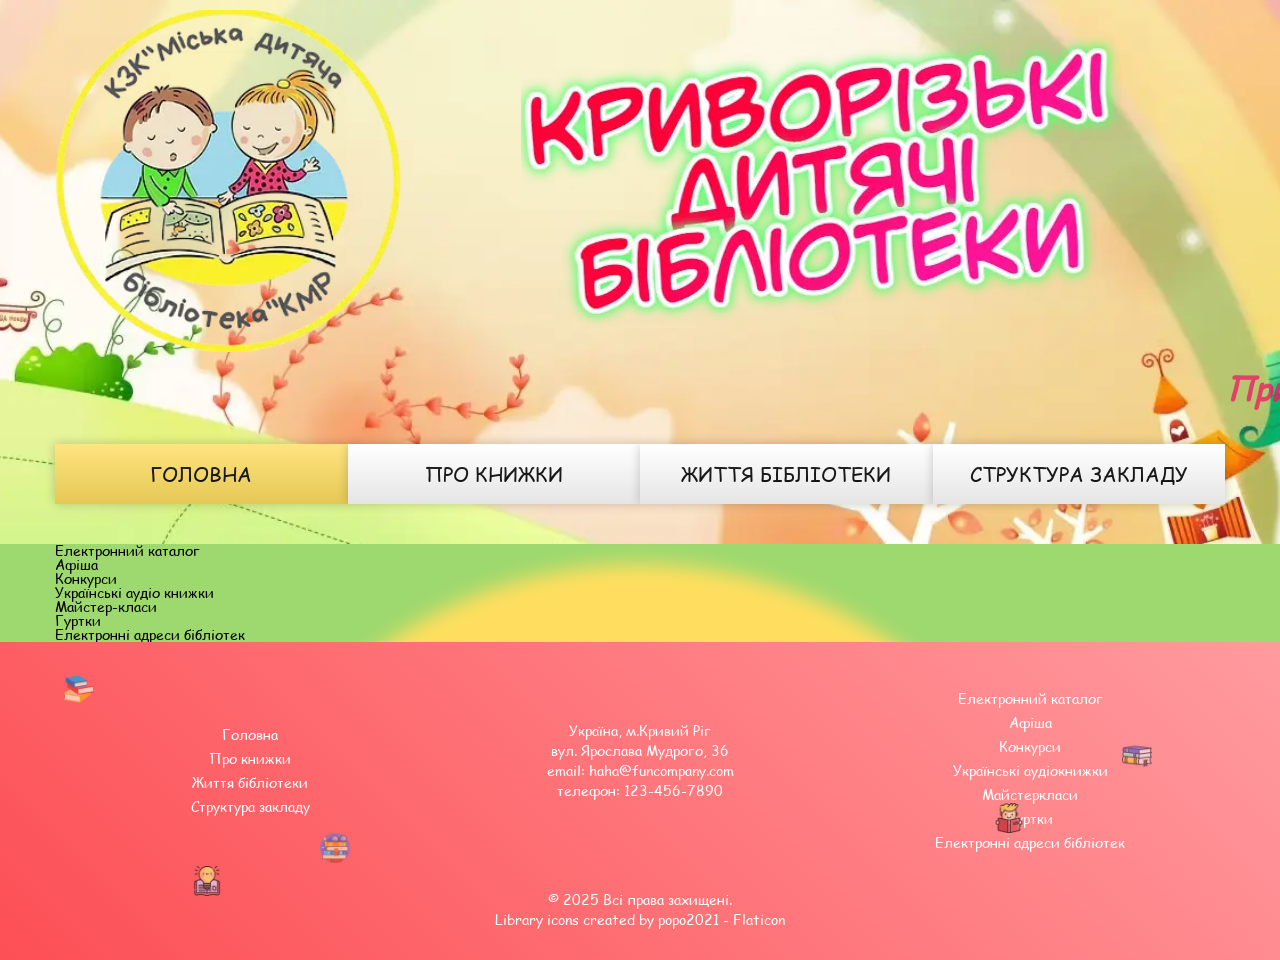
==== home.html @ b0f9bdce "init" ====
<!DOCTYPE html>
<html lang="en">

<head>
	<title>HomePage</title>
	<meta charset="UTF-8">
	<meta name="format-detection" content="telephone=no">
	<!-- <style>body{opacity: 0;}</style> -->
	<link rel="stylesheet" href="css/style.min.css?_v=20250402134234">
	<link rel="shortcut icon" href="favicon.ico">
	<!-- <meta name="robots" content="noindex, nofollow"> -->
	<meta name="viewport" content="width=device-width, initial-scale=1.0">
</head>

<body>
	<div class="wrapper">
		<header class="header">
			<img src="img/head.webp" alt="Children's drawing" class="header__img">
			<div class="header__container">
				<div class="header__content">
					<img class="header__logo" src="img/logo.webp" alt="Logo">
					<div class="header__name">
						<img class="header__name-img" src="img/name.webp" alt="name">
					</div>
				</div>
				<div class="header__move">Приєднуйся до нашої BOOK-команди</div>

				<div class="header__menu menu">
					<button type="button" class="menu__icon icon-menu"><span></span></button>
					<nav class="menu__body">
						<ul class="menu__list">
							<li class="menu__item"><a href="" class="menu__link link-menu active">Головна</a></li>
							<li class="menu__item"><a href="" class="menu__link link-menu">Про книжки</a>
								<ul class="menu__sublist">
									<li class="menu__subitem link-menu"><a href="" class="menu__sublink">Книжкові новинки</a></li>
									<li class="menu__subitem link-menu"><a href="" class="menu__sublink">Книжкові рекомендації</a></li>
									<li class="menu__subitem link-menu"><a href="" class="menu__sublink">Книжкові події</a></li>
								</ul>
							</li>
							<li class="menu__item"><a href="" class="menu__link link-menu">Життя бібліотеки</a>
								<ul class="menu__sublist">
									<li class="menu__subitem link-menu"><a href="" class="menu__sublink">Репортажі</a></li>
									<li class="menu__subitem link-menu"><a href="" class="menu__sublink">Бібліотечна майстерня</a></li>
									<li class="menu__subitem link-menu"><a href="" class="menu__sublink">Відео</a></li>
								</ul>
							</li>
							<li class="menu__item"><a href="" class="menu__link link-menu">Структура закладу</a>
								<ul class="menu__sublist">
									<li class="menu__subitem link-menu"><a href="" class="menu__sublink">Про нас</a></li>
									<li class="menu__subitem link-menu"><a href="" class="menu__sublink">Документація</a></li>
									<li class="menu__subitem link-menu"><a href="" class="menu__sublink">Положення закладу</a></li>
								</ul>
							</li>
						</ul>
					</nav>
				</div>
			</div>
		</header>
		<main class="page">
			<!-- hero -->
			<section class="hero main__hero">
				<div class="hero__container">
					<div class="hero__inner">
						<div class="hero__first">
							<nav class="hero__menu menu-hero">
								<ul class="menu-hero__list">
									<li class="menu-hero__item"><a href="" class="menu-hero__link">Електронний каталог</a></li>
									<li class="menu-hero__item"><a href="" class="menu-hero__link">Афіша</a></li>
									<li class="menu-hero__item"><a href="" class="menu-hero__link">Конкурси</a></li>
									<li class="menu-hero__item"><a href="" class="menu-hero__link">Українські аудіо книжки</a></li>
									<li class="menu-hero__item"><a href="" class="menu-hero__link">Майстер-класи</a></li>
									<li class="menu-hero__item"><a href="" class="menu-hero__link">Гуртки</a></li>
									<li class="menu-hero__item"><a href="" class="menu-hero__link">Електронні адреси бібліотек</a></li>
								</ul>
							</nav>
						</div>
						<div class="hero__second"></div>
					</div>
				</div>
			</section>
			<!-- /hero -->
		</main>
		<footer class="footer">
			<div class="footer__container">
				<!-- Плаваючі емодзі -->
				<!-- <div class="floating-emoji emoji-1">🤪</div>
					<div class="floating-emoji emoji-2">🎉</div>
					<div class="floating-emoji emoji-3">🦄</div>
					<div class="floating-emoji emoji-4">🍕</div>
					<div class="floating-emoji emoji-5">💃</div> -->
				<!-- Плаваючі книжки -->
				<div class="floating-emoji emoji-1">
					<img src="img/icons/001-stack-of-books.webp" alt="Book 1">
				</div>
				<div class="floating-emoji emoji-2">
					<img src="img/icons/002-book.webp" alt="Book 2">
				</div>
				<div class="floating-emoji emoji-3">
					<img src="img/icons/003-book-1.webp" alt="Book 3">
				</div>
				<div class="floating-emoji emoji-4">
					<img src="img/icons/004-read.webp" alt="Book 4">
				</div>
				<div class="floating-emoji emoji-5">
					<img src="img/icons/005-book-stack.webp" alt="Book 5">
				</div>
				<div class="footer__content">
					<div class="footer__section">
						<ul class="footer__links">
							<li><a href="#">Головна</a></li>
							<li><a href="#">Про книжки</a></li>
							<li><a href="#">Життя бібліотеки</a></li>
							<li><a href="#">Структура закладу</a></li>
						</ul>
					</div>

					<div class="footer__section">
						<!-- <h2 class="footer-title">Зв'яжіться з нами</h2> -->
						<p>Україна, м.Кривий Ріг</p>
						<p>вул. Ярослава Мудрого, 36</p>
						<p>email: haha@funcompany.com</p>
						<p>телефон: 123-456-7890</p>

						<div class="social-icons">
							<a href="#" class="social-icon"><i class="fab fa-facebook"></i></a>
							<a href="#" class="social-icon"><i class="fab fa-twitter"></i></a>
							<a href="#" class="social-icon"><i class="fab fa-instagram"></i></a>
							<a href="#" class="social-icon"><i class="fab fa-tiktok"></i></a>
							<a href="#" class="social-icon"><i class="fab fa-youtube"></i></a>
						</div>
					</div>

					<div class="footer__section">
						<!-- <h2 class="footer-title">Смішні факти</h2> -->
						<ul class="footer__links">
							<li><a href="#">Електронний каталог</a></li>
							<li><a href="#">Афіша</a></li>
							<li><a href="#">Конкурси</a></li>
							<li><a href="#">Українські аудіокнижки</a></li>
							<li><a href="#">Майстеркласи</a></li>
							<li><a href="#">Гуртки</a></li>
							<li><a href="#">Електронні адреси бібліотек</a></li>
						</ul>
					</div>
				</div>

				<div class="footer__bottom">
					<p>&copy; 2025 Всі права захищені.</p>
					<a href="https://www.flaticon.com/free-icons/library" title="library icons">Library icons created by popo2021 - Flaticon</a>
				</div>

			</div>
		</footer>
	</div>
	<script src="js/app.min.js?_v=20250402134234"></script>
</body>

</html>
---- css/style.min.css ----
@font-face{font-family:Comic Sans MS;font-display:swap;src:url("../fonts/Comic Sans MS.woff2") format("woff2");font-weight:400;font-style:normal}@font-face{font-family:Lobster;font-display:swap;src:url(../fonts/Lobster-Regular.woff2) format("woff2");font-weight:400;font-style:normal}*{padding:0;margin:0;border:0}*,*::after,*::before{box-sizing:border-box}*::after,*::before{display:inline-block}body,html{height:100%;min-width:320px}body{color:#000;line-height:1;font-family:"Comic Sans MS";font-size:.875rem;-ms-text-size-adjust:100%;-moz-text-size-adjust:100%;-webkit-text-size-adjust:100%;-webkit-font-smoothing:antialiased;-moz-osx-font-smoothing:grayscale}button,input,textarea{font-family:"Comic Sans MS";font-size:inherit;line-height:inherit;color:inherit;background-color:rgba(0,0,0,0)}input,textarea{width:100%}label{display:inline-block}button,option,select{cursor:pointer}a{display:inline-block;color:inherit;text-decoration:none}ul li{list-style:none}img{vertical-align:top}h1,h2,h3,h4,h5,h6{font-weight:inherit;font-size:inherit}.lock body{overflow:hidden;touch-action:none;-ms-scroll-chaining:none;overscroll-behavior:none}.wrapper{min-height:100%;display:flex;flex-direction:column;overflow:hidden}@supports (overflow:clip){.wrapper{overflow:clip}}.wrapper>main{flex:1 1 auto}.wrapper>*{min-width:0}[class*=__container]{max-width:75rem;margin:0 auto;padding:0 .9375rem}[class*="--gc"]{display:grid;min-width:0;grid-template-columns:.9375rem 1fr minmax(auto,73.125rem) 1fr .9375rem}[class*="--gc"]>*{min-width:0;grid-column:3/4}.menu{margin-bottom:2.5rem;position:relative;z-index:10}.menu__list{display:flex;justify-content:space-between;align-items:center}.menu__item{width:100%;position:relative;border-radius:inherit}.menu__item:active .menu__sublist,.menu__item:hover .menu__sublist{opacity:1;visibility:visible;-webkit-transform:translateY(100%);transform:translateY(100%)}.menu__link{width:100%;transition:background-color .5s;height:100%;white-space:nowrap}.menu__sublist{width:100%;position:absolute;bottom:0;left:0;transition:all .3s ease 0s;opacity:0;visibility:hidden;-webkit-transform:translateY(50%);transform:translateY(50%)}.menu__sublink{width:100%;font-size:.8em}.link-menu{text-transform:uppercase;background-color:#fff;text-align:center;line-height:1.25rem;box-shadow:0 0 .625rem rgba(0,0,0,.2);position:relative;transition:background-color .3s ease 0s,-webkit-transform .3s ease 0s;transition:transform .3s ease 0s,background-color .3s ease 0s;transition:transform .3s ease 0s,background-color .3s ease 0s,-webkit-transform .3s ease 0s}.link-menu.active{background-color:#ffde5f}.link-menu:hover{background-color:#1ee817;-webkit-transform:scale(1.03);transform:scale(1.03);border-radius:.625rem;z-index:2}.link-menu::before{content:"";position:absolute;top:0;left:0;right:0;bottom:0;background:linear-gradient(to bottom,rgba(255,255,255,.2) 0,rgba(0,0,0,.1) 100%);pointer-events:none;border-radius:inherit}.icon-menu{display:none;position:fixed;top:1.25rem;right:1.25rem}.ibg{width:100%;height:100%;-o-object-fit:cover;object-fit:cover}.ibg--top{-o-object-position:top;object-position:top}.ibg--bottom{-o-object-position:bottom;object-position:bottom}.ibg--left{-o-object-position:left;object-position:left}.ibg--right{-o-object-position:right;object-position:right}.ibg--contain{-o-object-fit:contain;object-fit:contain}body{position:relative;background-color:#9ed96f}body::before{content:"";position:absolute;z-index:-1}h1,h2,h3,h4,h5,h6{font-family:Poppins,sans-serif;font-weight:700;margin:0}.page{position:relative}.page::before{content:"";position:absolute;background-color:#ffde5f;width:70%;aspect-ratio:1;left:50%;top:1.25rem;-webkit-transform:translateX(-50%);transform:translateX(-50%);border-radius:50%;z-index:-1;-webkit-filter:blur(.625rem);filter:blur(.625rem)}.header{position:relative}.header__img{position:absolute;width:100%;height:100%;-o-object-fit:cover;object-fit:cover;z-index:-1}.header__content{padding-block:.625rem;display:flex;flex-wrap:wrap;justify-content:space-between;gap:.625rem;align-items:center;padding-bottom:1.25rem}.header__logo{width:30%}.header__name{flex-grow:1;flex-shrink:1;width:68%;display:flex;justify-content:center}.header__name-img{max-width:100%}.header__move{font-weight:700;font-style:italic;font-size:2rem;color:rgba(237,21,102,.7490196078);margin-bottom:2.5rem;-webkit-animation:marquee 15s linear infinite;animation:marquee 15s linear infinite;display:inline-block;padding-left:100%;white-space:nowrap}@-webkit-keyframes marquee{0%{-webkit-transform:translateX(0);transform:translateX(0)}100%{-webkit-transform:translateX(-100%);transform:translateX(-100%)}}@keyframes marquee{0%{-webkit-transform:translateX(0);transform:translateX(0)}100%{-webkit-transform:translateX(-100%);transform:translateX(-100%)}}.footer{background:linear-gradient(45deg,#fc4f55 0,#ff9a9e 99%,#ff9a9e 100%);color:#fff;padding:1.875rem 0;text-align:center;position:relative;overflow:hidden}.footer__content{max-width:75rem;margin:0 auto;display:flex;flex-wrap:wrap;justify-content:space-around;align-items:center}.footer__section{flex:1;min-width:15.625rem;padding:.9375rem;line-height:1.25rem}.footer__title{font-size:1.8rem;margin-bottom:.9375rem;text-shadow:.125rem .125rem .25rem rgba(0,0,0,.2);-webkit-animation:bounce 2s infinite;animation:bounce 2s infinite}.footer__links{list-style:none;padding:0}.footer__links a{color:#fff;text-decoration:none;transition:all .3s;display:inline-block;line-height:1.5rem}.footer__links a:hover{-webkit-transform:scale(1.1) rotate(5deg);transform:scale(1.1) rotate(5deg);text-shadow:0 0 .625rem rgba(255,255,255,.8)}.footer__bottom{margin-top:1.25rem;font-size:.9rem;-webkit-animation:colorChange 5s infinite;animation:colorChange 5s infinite;line-height:1.25rem}.social-icons{display:flex;justify-content:center;gap:1.25rem;margin-top:1.25rem}.social-icon{font-size:2rem;color:#fff;transition:all .3s;text-shadow:.125rem .125rem .25rem rgba(0,0,0,.2)}.social-icon:hover{-webkit-transform:translateY(-.625rem) rotate(360deg);transform:translateY(-.625rem) rotate(360deg)}.floating-emoji{position:absolute;-webkit-animation:float 5s infinite ease-in-out;animation:float 5s infinite ease-in-out;opacity:.7}.floating-emoji img{width:30px;aspect-ratio:1/1}@-webkit-keyframes bounce{0%,100%,20%,50%,80%{-webkit-transform:translateY(0);transform:translateY(0)}40%{-webkit-transform:translateY(-1.25rem);transform:translateY(-1.25rem)}60%{-webkit-transform:translateY(-.625rem);transform:translateY(-.625rem)}}@keyframes bounce{0%,100%,20%,50%,80%{-webkit-transform:translateY(0);transform:translateY(0)}40%{-webkit-transform:translateY(-1.25rem);transform:translateY(-1.25rem)}60%{-webkit-transform:translateY(-.625rem);transform:translateY(-.625rem)}}@-webkit-keyframes float{0%{-webkit-transform:translateY(0) rotate(0);transform:translateY(0) rotate(0)}50%{-webkit-transform:translateY(-1.25rem) rotate(180deg);transform:translateY(-1.25rem) rotate(180deg)}100%{-webkit-transform:translateY(0) rotate(360deg);transform:translateY(0) rotate(360deg)}}@keyframes float{0%{-webkit-transform:translateY(0) rotate(0);transform:translateY(0) rotate(0)}50%{-webkit-transform:translateY(-1.25rem) rotate(180deg);transform:translateY(-1.25rem) rotate(180deg)}100%{-webkit-transform:translateY(0) rotate(360deg);transform:translateY(0) rotate(360deg)}}@-webkit-keyframes colorChange{0%{color:#fff}25%{color:#ffecf1}50%{color:#ffe0e9}75%{color:#ffd6e2}100%{color:#fff}}@keyframes colorChange{0%{color:#fff}25%{color:#ffecf1}50%{color:#ffe0e9}75%{color:#ffd6e2}100%{color:#fff}}.emoji-1{top:10%;left:5%;-webkit-animation-delay:0s;animation-delay:0s}.emoji-2{top:30%;right:10%;-webkit-animation-delay:1s;animation-delay:1s}.emoji-3{bottom:20%;left:15%;-webkit-animation-delay:2s;animation-delay:2s}.emoji-4{bottom:40%;right:20%;-webkit-animation-delay:3s;animation-delay:3s}.emoji-5{top:60%;left:25%;-webkit-animation-delay:4s;animation-delay:4s}@media (min-width:75em){.link-menu{font-size:1.25rem}.link-menu{padding-block:1.25rem}.link-menu{padding-inline:.625rem}}@media (max-width:20em){.link-menu{font-size:.625rem}.link-menu{padding-block:.3125rem}.link-menu{padding-inline:.3125rem}}@media (max-width:47.99875em){.menu__body{position:fixed;width:100%;left:-100%;top:0;overflow:auto;padding:3.125rem .9375rem 1.875rem .9375rem;transition:left .3s}.menu-open .menu__body{left:0}.menu-open .menu__body::before{left:0}.menu__list{flex-direction:column;justify-content:center;align-items:center}.menu__sublist{position:relative;visibility:visible;opacity:1;-webkit-transform:translate(0,0);transform:translate(0,0)}.menu__sublist .menu__subitem{text-align:right}.link-menu{box-shadow:none}.icon-menu{display:block;width:1.875rem;height:1.125rem;z-index:5}.icon-menu span,.icon-menu::after,.icon-menu::before{content:"";transition:all .3s ease 0s;right:0;position:absolute;width:100%;height:.125rem;background-color:#ed1566}.icon-menu::before{top:0}.icon-menu::after{bottom:0}.icon-menu span{top:calc(50% - .0625rem)}.menu-open .icon-menu span{width:0}.menu-open .icon-menu::before{top:calc(50% - .0625rem);-webkit-transform:rotate(-45deg);transform:rotate(-45deg)}.menu-open .icon-menu::after{bottom:calc(50% - .0625rem);-webkit-transform:rotate(45deg);transform:rotate(45deg)}}@media (max-width:47.99875em)and (any-hover:none){.icon-menu{cursor:default}}@media (min-width:20em)and (max-width:75em){.link-menu{font-size:clamp(.625rem ,.3977272727rem + 1.1363636364vw ,1.25rem)}.link-menu{padding-block:clamp(.3125rem ,-.0284090909rem + 1.7045454545vw ,1.25rem)}.link-menu{padding-inline:clamp(.3125rem ,.1988636364rem + .5681818182vw ,.625rem)}}
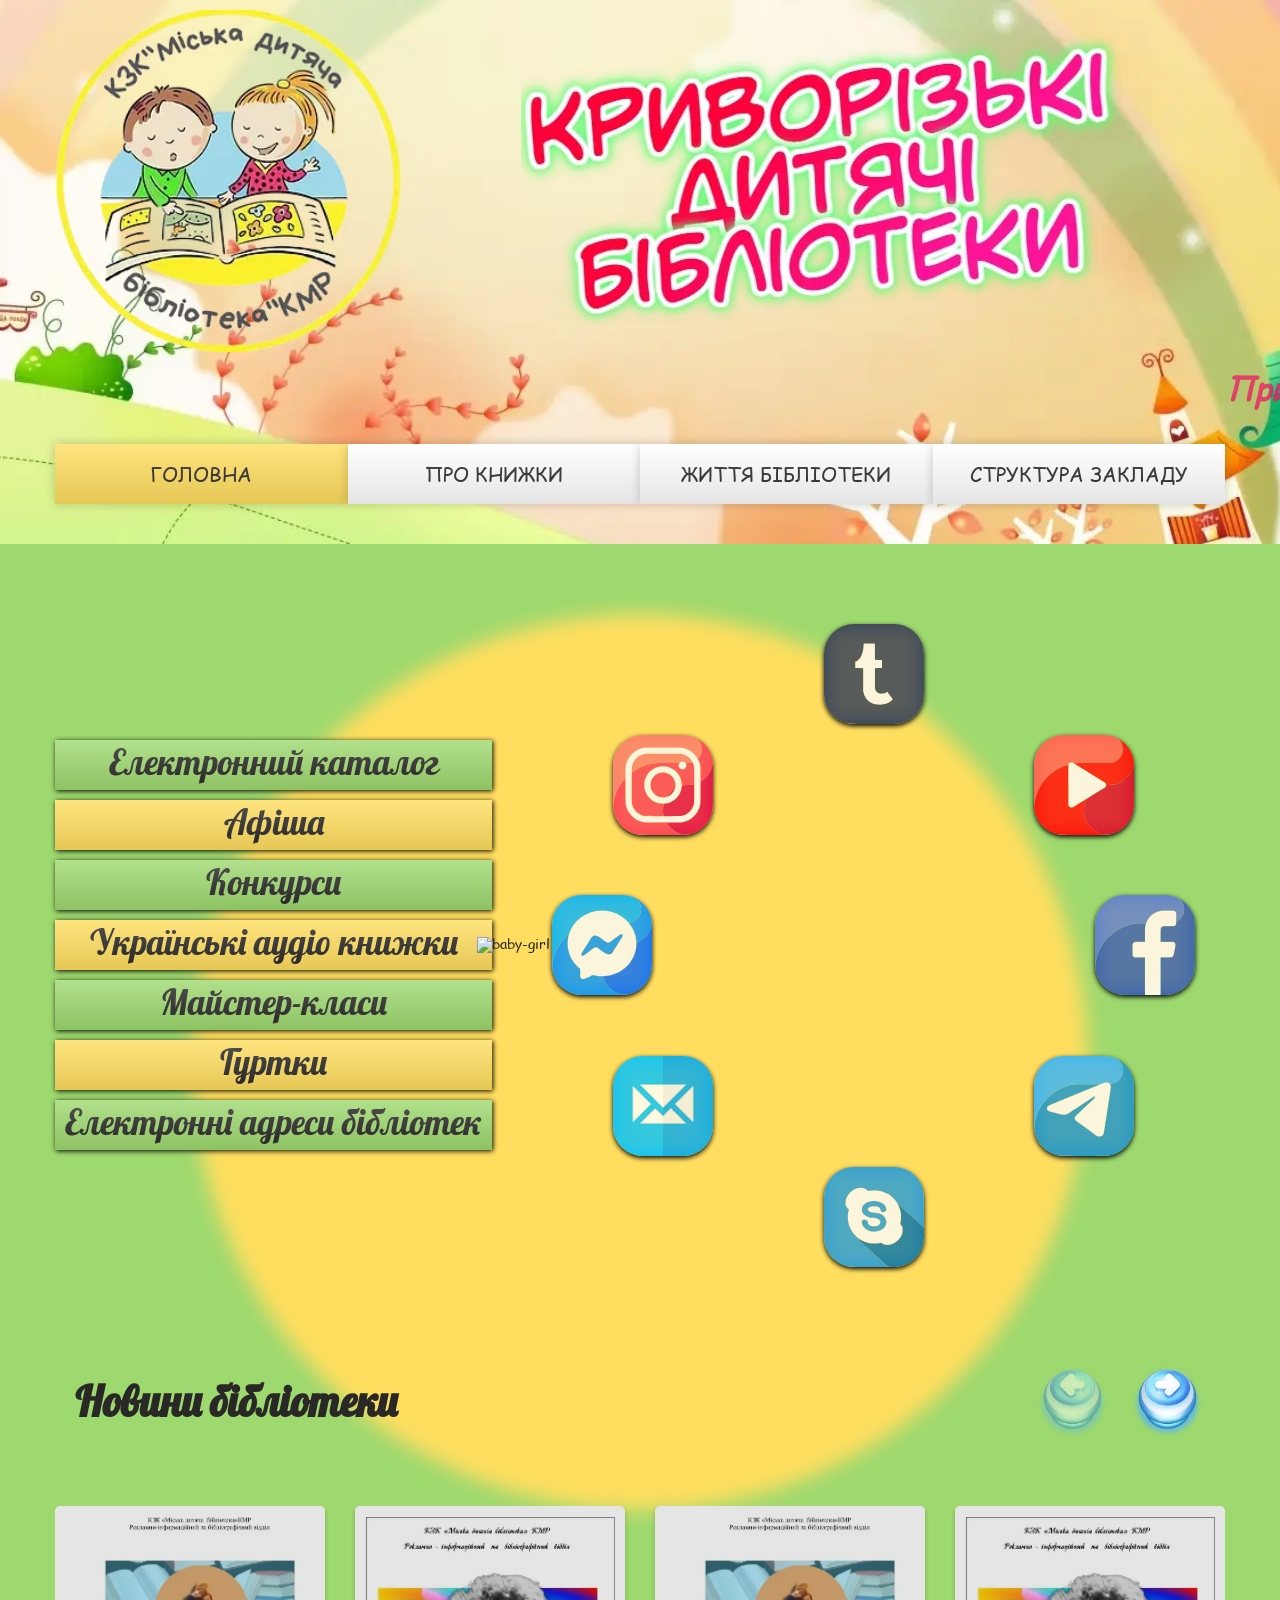
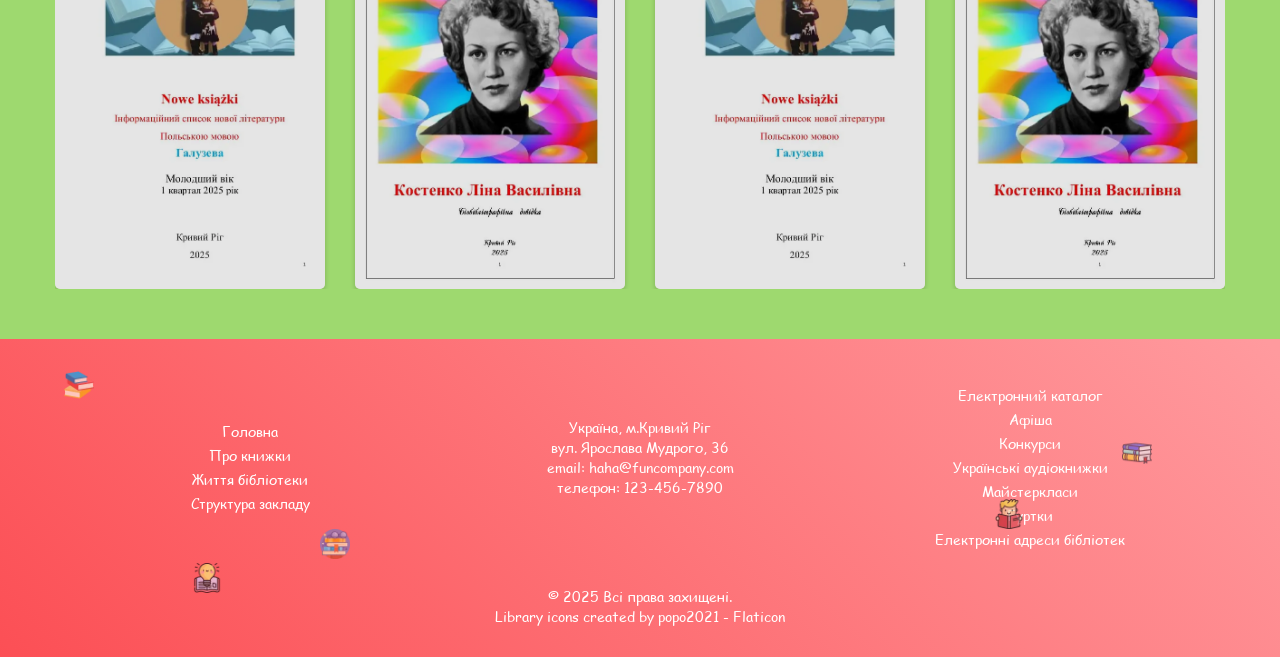
==== commit 0ac8c808: "kzkbiblios init" ====
--- a/home.html
+++ b/home.html
@@ -6,7 +6,7 @@
 	<meta charset="UTF-8">
 	<meta name="format-detection" content="telephone=no">
 	<!-- <style>body{opacity: 0;}</style> -->
-	<link rel="stylesheet" href="css/style.min.css?_v=20250402134234">
+	<link rel="stylesheet" href="css/style.min.css?_v=20250407154321">
 	<link rel="shortcut icon" href="favicon.ico">
 	<!-- <meta name="robots" content="noindex, nofollow"> -->
 	<meta name="viewport" content="width=device-width, initial-scale=1.0">
@@ -57,7 +57,6 @@
 			</div>
 		</header>
 		<main class="page">
-			<!-- hero -->
 			<section class="hero main__hero">
 				<div class="hero__container">
 					<div class="hero__inner">
@@ -74,11 +73,78 @@
 								</ul>
 							</nav>
 						</div>
-						<div class="hero__second"></div>
+						<div class="hero__second">
+							<img class="hero__second-img" data-src="img\\hero\\baby-girl.avif" alt="baby-girl">
+							<div class="menu-hero__socials socials-hero">
+								<a href="" class="socials-hero__icon"><img src="img\\hero\\svg\\instagram.svg" alt="instagram icon"></a>
+								<a href="" class="socials-hero__icon"><img src="img\\hero\\svg\\messenger.svg" alt="messenger icon"></a>
+								<a href="" class="socials-hero__icon"><img src="img\\hero\\svg\\email.webp" alt="email icon"></a>
+								<a href="" class="socials-hero__icon"><img src="img\\hero\\svg\\skype.svg" alt="skype icon"></a>
+								<a href="" class="socials-hero__icon"><img src="img\\hero\\svg\\telegram.svg" alt="telegram icon"></a>
+								<a href="" class="socials-hero__icon"><img src="img\\hero\\svg\\facebook.svg" alt="facebook icon"></a>
+								<a href="" class="socials-hero__icon"><img src="img\\hero\\svg\\youtube.svg" alt="youtube icon"></a>
+								<a href="" class="socials-hero__icon"><img src="img\\hero\\svg\\tiktok.svg" alt="tiktok icon"></a>
+							</div>
+						</div>
 					</div>
 				</div>
 			</section>
-			<!-- /hero -->
+			<!-- news -->
+			<section class="news main__news">
+				<div class="news__container">
+					<div class="news__first">
+						<h2 class="news__title">Новини бібліотеки</h2>
+						<div class="news__arrows">
+							<!-- Якщо потрібна навігація (ліворуч/праворуч) -->
+							<div class="swiper-button-prev">
+								<img src="img\\news\\arrow-right.webp" alt="Image">
+							</div>
+							<div class="swiper-button-next">
+								<img src="img\\news\\arrow-right.webp" alt="Image">
+							</div>
+						</div>
+					</div>
+					<div class="news__second">
+						<!-- Оболонка слайдера -->
+						<div class="news__swiper swiper">
+							<!-- Частина слайдера, що рухається -->
+							<div class="news__wrapper swiper-wrapper">
+								<!-- Слайд -->
+								<a href="#" class="news__slide swiper-slide">
+									<img data-src="img\\news\\news_01.webp" alt="Image">
+								</a>
+								<!-- Слайд -->
+								<a href="#" class="news__slide swiper-slide">
+									<img data-src="img\\news\\news_02.webp" alt="Image">
+								</a>
+								<!-- Слайд -->
+								<a href="#" class="news__slide swiper-slide">
+									<img data-src="img\\news\\news_01.webp" alt="Image">
+								</a>
+								<!-- Слайд -->
+								<a href="#" class="news__slide swiper-slide">
+									<img data-src="img\\news\\news_02.webp" alt="Image">
+								</a>
+								<!-- Слайд -->
+								<a href="#" class="news__slide swiper-slide">
+									<img data-src="img\\news\\news_01.webp" alt="Image">
+								</a>
+								<!-- Слайд -->
+								<a href="#" class="news__slide swiper-slide">
+									<img data-src="img\\news\\news_02.webp" alt="Image">
+								</a>
+							</div>
+							<!-- Якщо потрібна пагінація -->
+							<div class="swiper-pagination"></div>
+							<!-- Якщо потрібен скролбар -->
+							<div class="swiper-scrollbar"></div>
+						</div>
+
+					</div>
+				</div>
+			</section>
+			<!-- /news -->
+
 		</main>
 		<footer class="footer">
 			<div class="footer__container">
@@ -152,7 +218,8 @@
 			</div>
 		</footer>
 	</div>
-	<script src="js/app.min.js?_v=20250402134234"></script>
+	<script src="js/app.min.js?_v=20250407154321"></script>
+
 </body>
 
 </html>
--- a/css/style.min.css
+++ b/css/style.min.css
@@ -1 +1 @@
-@font-face{font-family:Comic Sans MS;font-display:swap;src:url("../fonts/Comic Sans MS.woff2") format("woff2");font-weight:400;font-style:normal}@font-face{font-family:Lobster;font-display:swap;src:url(../fonts/Lobster-Regular.woff2) format("woff2");font-weight:400;font-style:normal}*{padding:0;margin:0;border:0}*,*::after,*::before{box-sizing:border-box}*::after,*::before{display:inline-block}body,html{height:100%;min-width:320px}body{color:#000;line-height:1;font-family:"Comic Sans MS";font-size:.875rem;-ms-text-size-adjust:100%;-moz-text-size-adjust:100%;-webkit-text-size-adjust:100%;-webkit-font-smoothing:antialiased;-moz-osx-font-smoothing:grayscale}button,input,textarea{font-family:"Comic Sans MS";font-size:inherit;line-height:inherit;color:inherit;background-color:rgba(0,0,0,0)}input,textarea{width:100%}label{display:inline-block}button,option,select{cursor:pointer}a{display:inline-block;color:inherit;text-decoration:none}ul li{list-style:none}img{vertical-align:top}h1,h2,h3,h4,h5,h6{font-weight:inherit;font-size:inherit}.lock body{overflow:hidden;touch-action:none;-ms-scroll-chaining:none;overscroll-behavior:none}.wrapper{min-height:100%;display:flex;flex-direction:column;overflow:hidden}@supports (overflow:clip){.wrapper{overflow:clip}}.wrapper>main{flex:1 1 auto}.wrapper>*{min-width:0}[class*=__container]{max-width:75rem;margin:0 auto;padding:0 .9375rem}[class*="--gc"]{display:grid;min-width:0;grid-template-columns:.9375rem 1fr minmax(auto,73.125rem) 1fr .9375rem}[class*="--gc"]>*{min-width:0;grid-column:3/4}.menu{margin-bottom:2.5rem;position:relative;z-index:10}.menu__list{display:flex;justify-content:space-between;align-items:center}.menu__item{width:100%;position:relative;border-radius:inherit}.menu__item:active .menu__sublist,.menu__item:hover .menu__sublist{opacity:1;visibility:visible;-webkit-transform:translateY(100%);transform:translateY(100%)}.menu__link{width:100%;transition:background-color .5s;height:100%;white-space:nowrap}.menu__sublist{width:100%;position:absolute;bottom:0;left:0;transition:all .3s ease 0s;opacity:0;visibility:hidden;-webkit-transform:translateY(50%);transform:translateY(50%)}.menu__sublink{width:100%;font-size:.8em}.link-menu{text-transform:uppercase;background-color:#fff;text-align:center;line-height:1.25rem;box-shadow:0 0 .625rem rgba(0,0,0,.2);position:relative;transition:background-color .3s ease 0s,-webkit-transform .3s ease 0s;transition:transform .3s ease 0s,background-color .3s ease 0s;transition:transform .3s ease 0s,background-color .3s ease 0s,-webkit-transform .3s ease 0s}.link-menu.active{background-color:#ffde5f}.link-menu:hover{background-color:#1ee817;-webkit-transform:scale(1.03);transform:scale(1.03);border-radius:.625rem;z-index:2}.link-menu::before{content:"";position:absolute;top:0;left:0;right:0;bottom:0;background:linear-gradient(to bottom,rgba(255,255,255,.2) 0,rgba(0,0,0,.1) 100%);pointer-events:none;border-radius:inherit}.icon-menu{display:none;position:fixed;top:1.25rem;right:1.25rem}.ibg{width:100%;height:100%;-o-object-fit:cover;object-fit:cover}.ibg--top{-o-object-position:top;object-position:top}.ibg--bottom{-o-object-position:bottom;object-position:bottom}.ibg--left{-o-object-position:left;object-position:left}.ibg--right{-o-object-position:right;object-position:right}.ibg--contain{-o-object-fit:contain;object-fit:contain}body{position:relative;background-color:#9ed96f}body::before{content:"";position:absolute;z-index:-1}h1,h2,h3,h4,h5,h6{font-family:Poppins,sans-serif;font-weight:700;margin:0}.page{position:relative}.page::before{content:"";position:absolute;background-color:#ffde5f;width:70%;aspect-ratio:1;left:50%;top:1.25rem;-webkit-transform:translateX(-50%);transform:translateX(-50%);border-radius:50%;z-index:-1;-webkit-filter:blur(.625rem);filter:blur(.625rem)}.header{position:relative}.header__img{position:absolute;width:100%;height:100%;-o-object-fit:cover;object-fit:cover;z-index:-1}.header__content{padding-block:.625rem;display:flex;flex-wrap:wrap;justify-content:space-between;gap:.625rem;align-items:center;padding-bottom:1.25rem}.header__logo{width:30%}.header__name{flex-grow:1;flex-shrink:1;width:68%;display:flex;justify-content:center}.header__name-img{max-width:100%}.header__move{font-weight:700;font-style:italic;font-size:2rem;color:rgba(237,21,102,.7490196078);margin-bottom:2.5rem;-webkit-animation:marquee 15s linear infinite;animation:marquee 15s linear infinite;display:inline-block;padding-left:100%;white-space:nowrap}@-webkit-keyframes marquee{0%{-webkit-transform:translateX(0);transform:translateX(0)}100%{-webkit-transform:translateX(-100%);transform:translateX(-100%)}}@keyframes marquee{0%{-webkit-transform:translateX(0);transform:translateX(0)}100%{-webkit-transform:translateX(-100%);transform:translateX(-100%)}}.footer{background:linear-gradient(45deg,#fc4f55 0,#ff9a9e 99%,#ff9a9e 100%);color:#fff;padding:1.875rem 0;text-align:center;position:relative;overflow:hidden}.footer__content{max-width:75rem;margin:0 auto;display:flex;flex-wrap:wrap;justify-content:space-around;align-items:center}.footer__section{flex:1;min-width:15.625rem;padding:.9375rem;line-height:1.25rem}.footer__title{font-size:1.8rem;margin-bottom:.9375rem;text-shadow:.125rem .125rem .25rem rgba(0,0,0,.2);-webkit-animation:bounce 2s infinite;animation:bounce 2s infinite}.footer__links{list-style:none;padding:0}.footer__links a{color:#fff;text-decoration:none;transition:all .3s;display:inline-block;line-height:1.5rem}.footer__links a:hover{-webkit-transform:scale(1.1) rotate(5deg);transform:scale(1.1) rotate(5deg);text-shadow:0 0 .625rem rgba(255,255,255,.8)}.footer__bottom{margin-top:1.25rem;font-size:.9rem;-webkit-animation:colorChange 5s infinite;animation:colorChange 5s infinite;line-height:1.25rem}.social-icons{display:flex;justify-content:center;gap:1.25rem;margin-top:1.25rem}.social-icon{font-size:2rem;color:#fff;transition:all .3s;text-shadow:.125rem .125rem .25rem rgba(0,0,0,.2)}.social-icon:hover{-webkit-transform:translateY(-.625rem) rotate(360deg);transform:translateY(-.625rem) rotate(360deg)}.floating-emoji{position:absolute;-webkit-animation:float 5s infinite ease-in-out;animation:float 5s infinite ease-in-out;opacity:.7}.floating-emoji img{width:30px;aspect-ratio:1/1}@-webkit-keyframes bounce{0%,100%,20%,50%,80%{-webkit-transform:translateY(0);transform:translateY(0)}40%{-webkit-transform:translateY(-1.25rem);transform:translateY(-1.25rem)}60%{-webkit-transform:translateY(-.625rem);transform:translateY(-.625rem)}}@keyframes bounce{0%,100%,20%,50%,80%{-webkit-transform:translateY(0);transform:translateY(0)}40%{-webkit-transform:translateY(-1.25rem);transform:translateY(-1.25rem)}60%{-webkit-transform:translateY(-.625rem);transform:translateY(-.625rem)}}@-webkit-keyframes float{0%{-webkit-transform:translateY(0) rotate(0);transform:translateY(0) rotate(0)}50%{-webkit-transform:translateY(-1.25rem) rotate(180deg);transform:translateY(-1.25rem) rotate(180deg)}100%{-webkit-transform:translateY(0) rotate(360deg);transform:translateY(0) rotate(360deg)}}@keyframes float{0%{-webkit-transform:translateY(0) rotate(0);transform:translateY(0) rotate(0)}50%{-webkit-transform:translateY(-1.25rem) rotate(180deg);transform:translateY(-1.25rem) rotate(180deg)}100%{-webkit-transform:translateY(0) rotate(360deg);transform:translateY(0) rotate(360deg)}}@-webkit-keyframes colorChange{0%{color:#fff}25%{color:#ffecf1}50%{color:#ffe0e9}75%{color:#ffd6e2}100%{color:#fff}}@keyframes colorChange{0%{color:#fff}25%{color:#ffecf1}50%{color:#ffe0e9}75%{color:#ffd6e2}100%{color:#fff}}.emoji-1{top:10%;left:5%;-webkit-animation-delay:0s;animation-delay:0s}.emoji-2{top:30%;right:10%;-webkit-animation-delay:1s;animation-delay:1s}.emoji-3{bottom:20%;left:15%;-webkit-animation-delay:2s;animation-delay:2s}.emoji-4{bottom:40%;right:20%;-webkit-animation-delay:3s;animation-delay:3s}.emoji-5{top:60%;left:25%;-webkit-animation-delay:4s;animation-delay:4s}@media (min-width:75em){.link-menu{font-size:1.25rem}.link-menu{padding-block:1.25rem}.link-menu{padding-inline:.625rem}}@media (max-width:20em){.link-menu{font-size:.625rem}.link-menu{padding-block:.3125rem}.link-menu{padding-inline:.3125rem}}@media (max-width:47.99875em){.menu__body{position:fixed;width:100%;left:-100%;top:0;overflow:auto;padding:3.125rem .9375rem 1.875rem .9375rem;transition:left .3s}.menu-open .menu__body{left:0}.menu-open .menu__body::before{left:0}.menu__list{flex-direction:column;justify-content:center;align-items:center}.menu__sublist{position:relative;visibility:visible;opacity:1;-webkit-transform:translate(0,0);transform:translate(0,0)}.menu__sublist .menu__subitem{text-align:right}.link-menu{box-shadow:none}.icon-menu{display:block;width:1.875rem;height:1.125rem;z-index:5}.icon-menu span,.icon-menu::after,.icon-menu::before{content:"";transition:all .3s ease 0s;right:0;position:absolute;width:100%;height:.125rem;background-color:#ed1566}.icon-menu::before{top:0}.icon-menu::after{bottom:0}.icon-menu span{top:calc(50% - .0625rem)}.menu-open .icon-menu span{width:0}.menu-open .icon-menu::before{top:calc(50% - .0625rem);-webkit-transform:rotate(-45deg);transform:rotate(-45deg)}.menu-open .icon-menu::after{bottom:calc(50% - .0625rem);-webkit-transform:rotate(45deg);transform:rotate(45deg)}}@media (max-width:47.99875em)and (any-hover:none){.icon-menu{cursor:default}}@media (min-width:20em)and (max-width:75em){.link-menu{font-size:clamp(.625rem ,.3977272727rem + 1.1363636364vw ,1.25rem)}.link-menu{padding-block:clamp(.3125rem ,-.0284090909rem + 1.7045454545vw ,1.25rem)}.link-menu{padding-inline:clamp(.3125rem ,.1988636364rem + .5681818182vw ,.625rem)}}+@font-face{font-family:Comic Sans MS;font-display:swap;src:url("../fonts/Comic Sans MS.woff2") format("woff2");font-weight:400;font-style:normal}@font-face{font-family:Lobster;font-display:swap;src:url(../fonts/Lobster-Regular.woff2) format("woff2");font-weight:400;font-style:normal}*{padding:0;margin:0;border:0}*,*::after,*::before{box-sizing:border-box}*::after,*::before{display:inline-block}body,html{height:100%;min-width:320px}body{color:#000;line-height:1;font-family:"Comic Sans MS";font-size:.875rem;-ms-text-size-adjust:100%;-moz-text-size-adjust:100%;-webkit-text-size-adjust:100%;-webkit-font-smoothing:antialiased;-moz-osx-font-smoothing:grayscale}button,input,textarea{font-family:"Comic Sans MS";font-size:inherit;line-height:inherit;color:inherit;background-color:rgba(0,0,0,0)}input,textarea{width:100%}label{display:inline-block}button,option,select{cursor:pointer}a{display:inline-block;color:inherit;text-decoration:none}ul li{list-style:none}img{vertical-align:top}h1,h2,h3,h4,h5,h6{font-weight:inherit;font-size:inherit}.lock body{overflow:hidden;touch-action:none;-ms-scroll-chaining:none;overscroll-behavior:none}.wrapper{min-height:100%;display:flex;flex-direction:column;overflow:hidden}@supports (overflow:clip){.wrapper{overflow:clip}}.wrapper>main{flex:1 1 auto}.wrapper>*{min-width:0}[class*=__container]{max-width:75rem;margin:0 auto;padding:0 .9375rem}[class*="--gc"]{display:grid;min-width:0;grid-template-columns:.9375rem 1fr minmax(auto,73.125rem) 1fr .9375rem}[class*="--gc"]>*{min-width:0;grid-column:3/4}.menu{margin-bottom:2.5rem;position:relative;z-index:10}.menu__list{display:flex;justify-content:space-between;align-items:center}.menu__item{width:100%;position:relative;border-radius:inherit}.menu__item:active .menu__sublist,.menu__item:hover .menu__sublist{opacity:1;visibility:visible;-webkit-transform:translateY(100%);transform:translateY(100%)}.menu__link{width:100%;transition:background-color .5s;height:100%;white-space:nowrap}.menu__sublist{width:100%;position:absolute;bottom:0;left:0;transition:all .3s ease 0s;opacity:0;visibility:hidden;-webkit-transform:translateY(50%);transform:translateY(50%)}.menu__sublink{width:100%;font-size:.8em}.link-menu{text-transform:uppercase;background-color:#fff;text-align:center;line-height:1.25rem;box-shadow:0 0 .625rem rgba(0,0,0,.2);position:relative;transition:background-color .3s ease 0s,-webkit-transform .3s ease 0s;transition:transform .3s ease 0s,background-color .3s ease 0s;transition:transform .3s ease 0s,background-color .3s ease 0s,-webkit-transform .3s ease 0s}.link-menu.active{background-color:#ffde5f}.link-menu:hover{background-color:#1ee817;-webkit-transform:scale(1.03);transform:scale(1.03);border-radius:.625rem;z-index:2}.link-menu::before{content:"";position:absolute;top:0;left:0;right:0;bottom:0;background:linear-gradient(to bottom,rgba(255,255,255,.2) 0,rgba(0,0,0,.1) 100%);pointer-events:none;border-radius:inherit}.icon-menu{display:none;position:fixed;top:1.25rem;right:1.25rem}.ibg{width:100%;height:100%;-o-object-fit:cover;object-fit:cover}.ibg--top{-o-object-position:top;object-position:top}.ibg--bottom{-o-object-position:bottom;object-position:bottom}.ibg--left{-o-object-position:left;object-position:left}.ibg--right{-o-object-position:right;object-position:right}.ibg--contain{-o-object-fit:contain;object-fit:contain}body{position:relative;background-color:#9ed96f;color:#292826}h1,h2,h3,h4,h5,h6{font-family:Lobster,sans-serif;font-weight:700;margin:0}.hero{position:relative}.hero::before{content:"";position:absolute;background-color:#ffde5f;width:70%;aspect-ratio:1;left:50%;top:1.25rem;-webkit-transform:translateX(-50%);transform:translateX(-50%);border-radius:50%;z-index:-1;-webkit-filter:blur(.625rem);filter:blur(.625rem)}.hero__inner{display:flex;align-items:center;gap:1.875rem}.hero__second{position:relative;width:100%;aspect-ratio:1}.hero__second-img{position:absolute;top:50%;left:50%;width:100%;-webkit-transform:translate(-56.5%,-50%);transform:translate(-56.5%,-50%)}.menu-hero__list{display:flex;flex-direction:column;gap:.625rem}.menu-hero__item{position:relative;transition:-webkit-transform .3s ease-in-out;transition:transform .3s ease-in-out;transition:transform .3s ease-in-out,-webkit-transform .3s ease-in-out}.menu-hero__item:hover{-webkit-transform:rotate(2deg) scale(1.05);transform:rotate(2deg) scale(1.05)}.menu-hero__item:nth-of-type(odd):hover{-webkit-transform:rotate(-2deg) scale(1.05);transform:rotate(-2deg) scale(1.05)}.menu-hero__item:nth-of-type(odd) a{background-color:#9ed96f}.menu-hero__item a{position:relative;background-color:#ffde5f;transition:all .3s ease-in-out}.menu-hero__item a:hover{background-color:#c72367;color:#fff}.menu-hero__item a::before{content:"";position:absolute;top:0;left:0;right:0;bottom:0;background:linear-gradient(to bottom,rgba(255,255,255,.2) 0,rgba(0,0,0,.1) 100%);pointer-events:none;border-radius:inherit}.menu-hero__link{font-family:Lobster,"Arial Narrow",Arial,sans-serif;width:100%;box-shadow:1px 1px 5px #000;white-space:nowrap;text-align:center;padding-inline:.625rem;padding-block:.3125rem}.socials-hero{position:relative;width:100%;height:100%;border-radius:50%}.socials-hero__icon{position:absolute;top:0;left:50%;-webkit-transform:translateX(-50%);transform:translateX(-50%);overflow:hidden;aspect-ratio:1;box-shadow:0 .125rem .3125rem #000;transition:all .3s ease-in-out}.socials-hero__icon::before{content:"";position:absolute;top:0;left:0;right:0;bottom:0;background-color:#ffde5f;-webkit-filter:blur(.625rem);filter:blur(.625rem);z-index:1;opacity:.2}.socials-hero__icon img{position:absolute;left:0;top:0;width:100%;height:100%;-o-object-fit:cover;object-fit:cover}.socials-hero__icon:hover{-webkit-transform:scale(1.05) translateX(-50%);transform:scale(1.05) translateX(-50%);box-shadow:0 .125rem .3125rem #000,0 .125rem .3125rem #000,0 .125rem .3125rem #000}.socials-hero__icon:hover::before{opacity:0}.socials-hero__icon:nth-of-type(1){top:25%;left:25%;-webkit-transform:translate(-100%,-50%);transform:translate(-100%,-50%)}.socials-hero__icon:nth-of-type(1):hover{-webkit-transform:scale(1.05) translate(-100%,-50%);transform:scale(1.05) translate(-100%,-50%)}.socials-hero__icon:nth-of-type(2){top:50%;left:0;-webkit-transform:translate(0,-50%);transform:translate(0,-50%)}.socials-hero__icon:nth-of-type(2):hover{-webkit-transform:scale(1.05) translate(0,-50%);transform:scale(1.05) translate(0,-50%)}.socials-hero__icon:nth-of-type(3){top:75%;left:25%;-webkit-transform:translate(-100%,-50%);transform:translate(-100%,-50%)}.socials-hero__icon:nth-of-type(3):hover{-webkit-transform:scale(1.05) translate(-100%,-50%);transform:scale(1.05) translate(-100%,-50%)}.socials-hero__icon:nth-of-type(4){top:100%;-webkit-transform:translate(-50%,-100%);transform:translate(-50%,-100%)}.socials-hero__icon:nth-of-type(4):hover{-webkit-transform:scale(1.05) translate(-50%,-100%);transform:scale(1.05) translate(-50%,-100%)}.socials-hero__icon:nth-of-type(5){top:75%;left:75%;-webkit-transform:translate(0,-50%);transform:translate(0,-50%)}.socials-hero__icon:nth-of-type(5):hover{-webkit-transform:scale(1.05) translate(0,-50%);transform:scale(1.05) translate(0,-50%)}.socials-hero__icon:nth-of-type(6){top:50%;left:100%;-webkit-transform:translate(-100%,-50%);transform:translate(-100%,-50%)}.socials-hero__icon:nth-of-type(6):hover{-webkit-transform:scale(1.05) translate(-100%,-50%);transform:scale(1.05) translate(-100%,-50%)}.socials-hero__icon:nth-of-type(7){top:25%;left:75%;-webkit-transform:translate(0,-50%);transform:translate(0,-50%)}.socials-hero__icon:nth-of-type(7):hover{-webkit-transform:scale(1.05) translate(0,-50%);transform:scale(1.05) translate(0,-50%)}.swiper{width:100%;height:100%}.swiper-slide{position:relative;border-radius:.3125rem;overflow:hidden;box-shadow:0 2px 5px rgba(0,0,0,.2)}.swiper-slide::before{content:"";position:absolute;left:0;top:0;width:100%;height:100%;background:rgba(0,0,0,.1);transition:background .3s ease-in-out}.swiper-slide:hover::before{background:rgba(0,0,0,0)}.swiper-slide img{display:block;width:100%;height:100%;-o-object-fit:cover;object-fit:cover}.news__first{display:flex;justify-content:space-between;align-items:center;padding:1.875rem 1.25rem}.news__title{font-size:2.625rem}.news__arrows{display:flex;justify-content:flex-end;align-items:center;gap:1.25rem;aspect-ratio:170/75;min-width:30%}.main__news{margin-bottom:3.125rem}.swiper-button-next,.swiper-button-prev{position:relative;height:100%;max-height:4.6875rem;aspect-ratio:1;cursor:pointer}.swiper-button-next img,.swiper-button-prev img{position:absolute;width:100%;height:100%;-o-object-fit:cover;object-fit:cover}.swiper-button-prev{-webkit-transform:rotateY(180deg);transform:rotateY(180deg)}.swiper-button-disabled{opacity:.5;cursor:not-allowed}.header{position:relative;margin-bottom:3.125rem}.header__img{position:absolute;width:100%;height:100%;-o-object-fit:cover;object-fit:cover;z-index:-1}.header__content{padding-block:.625rem;display:flex;flex-wrap:wrap;justify-content:space-between;gap:.625rem;align-items:center;padding-bottom:1.25rem}.header__logo{width:30%}.header__name{flex-grow:1;flex-shrink:1;width:68%;display:flex;justify-content:center}.header__name-img{max-width:100%}.header__move{font-weight:700;font-style:italic;font-size:2rem;color:rgba(237,21,102,.7490196078);margin-bottom:2.5rem;-webkit-animation:marquee 15s linear infinite;animation:marquee 15s linear infinite;display:inline-block;padding-left:100%;white-space:nowrap}@-webkit-keyframes marquee{0%{-webkit-transform:translateX(0);transform:translateX(0)}100%{-webkit-transform:translateX(-100%);transform:translateX(-100%)}}@keyframes marquee{0%{-webkit-transform:translateX(0);transform:translateX(0)}100%{-webkit-transform:translateX(-100%);transform:translateX(-100%)}}.footer{background:linear-gradient(45deg,#fc4f55 0,#ff9a9e 99%,#ff9a9e 100%);color:#fff;padding:1.875rem 0;text-align:center;position:relative;overflow:hidden}.footer__content{max-width:75rem;margin:0 auto;display:flex;flex-wrap:wrap;justify-content:space-around;align-items:center}.footer__section{flex:1;min-width:15.625rem;padding:.9375rem;line-height:1.25rem}.footer__title{font-size:1.8rem;margin-bottom:.9375rem;text-shadow:.125rem .125rem .25rem rgba(0,0,0,.2);-webkit-animation:bounce 2s infinite;animation:bounce 2s infinite}.footer__links{list-style:none;padding:0}.footer__links a{color:#fff;text-decoration:none;transition:all .3s;display:inline-block;line-height:1.5rem}.footer__links a:hover{-webkit-transform:scale(1.1) rotate(5deg);transform:scale(1.1) rotate(5deg);text-shadow:0 0 .625rem rgba(255,255,255,.8)}.footer__bottom{margin-top:1.25rem;font-size:.9rem;-webkit-animation:colorChange 5s infinite;animation:colorChange 5s infinite;line-height:1.25rem}.social-icons{display:flex;justify-content:center;gap:1.25rem;margin-top:1.25rem}.social-icon{font-size:2rem;color:#fff;transition:all .3s;text-shadow:.125rem .125rem .25rem rgba(0,0,0,.2)}.social-icon:hover{-webkit-transform:translateY(-.625rem) rotate(360deg);transform:translateY(-.625rem) rotate(360deg)}.floating-emoji{position:absolute;-webkit-animation:float 5s infinite ease-in-out;animation:float 5s infinite ease-in-out;opacity:.7}.floating-emoji img{width:30px;aspect-ratio:1/1}@-webkit-keyframes bounce{0%,100%,20%,50%,80%{-webkit-transform:translateY(0);transform:translateY(0)}40%{-webkit-transform:translateY(-1.25rem);transform:translateY(-1.25rem)}60%{-webkit-transform:translateY(-.625rem);transform:translateY(-.625rem)}}@keyframes bounce{0%,100%,20%,50%,80%{-webkit-transform:translateY(0);transform:translateY(0)}40%{-webkit-transform:translateY(-1.25rem);transform:translateY(-1.25rem)}60%{-webkit-transform:translateY(-.625rem);transform:translateY(-.625rem)}}@-webkit-keyframes float{0%{-webkit-transform:translateY(0) rotate(0);transform:translateY(0) rotate(0)}50%{-webkit-transform:translateY(-1.25rem) rotate(180deg);transform:translateY(-1.25rem) rotate(180deg)}100%{-webkit-transform:translateY(0) rotate(360deg);transform:translateY(0) rotate(360deg)}}@keyframes float{0%{-webkit-transform:translateY(0) rotate(0);transform:translateY(0) rotate(0)}50%{-webkit-transform:translateY(-1.25rem) rotate(180deg);transform:translateY(-1.25rem) rotate(180deg)}100%{-webkit-transform:translateY(0) rotate(360deg);transform:translateY(0) rotate(360deg)}}@-webkit-keyframes colorChange{0%{color:#fff}25%{color:#ffecf1}50%{color:#ffe0e9}75%{color:#ffd6e2}100%{color:#fff}}@keyframes colorChange{0%{color:#fff}25%{color:#ffecf1}50%{color:#ffe0e9}75%{color:#ffd6e2}100%{color:#fff}}.emoji-1{top:10%;left:5%;-webkit-animation-delay:0s;animation-delay:0s}.emoji-2{top:30%;right:10%;-webkit-animation-delay:1s;animation-delay:1s}.emoji-3{bottom:20%;left:15%;-webkit-animation-delay:2s;animation-delay:2s}.emoji-4{bottom:40%;right:20%;-webkit-animation-delay:3s;animation-delay:3s}.emoji-5{top:60%;left:25%;-webkit-animation-delay:4s;animation-delay:4s}.swiper{overflow:hidden}.swiper-initialized{touch-action:pan-y}.swiper-wrapper{width:100%;height:100%;box-sizing:content-box;display:flex;position:relative}.swiper-vertical .swiper-wrapper{flex-direction:column}.swiper-autoheight .swiper-wrapper{align-items:flex-start}.swiper-initialized .swiper-slide{flex-shrink:0}.swiper-android .swiper-slide,.swiper-android .swiper-wrapper{-webkit-transform:translate3d(0,0,0);transform:translate3d(0,0,0)}.swiper-button-lock{display:none!important}@media (min-width:75em){.link-menu{font-size:1.25rem}.link-menu{padding-block:1.25rem}.link-menu{padding-inline:.625rem}.hero__second{padding:1.875rem}.menu-hero__link{font-size:2.1875rem}.menu-hero__link{min-height:3.125rem}.socials-hero__icon{width:6.25rem}.socials-hero__icon{border-radius:1.875rem}}@media screen and (max-width:1200px){.swiper-slide::before{background:rgba(0,0,0,0)}}@media (max-width:20em){.link-menu{font-size:.625rem}.link-menu{padding-block:.3125rem}.link-menu{padding-inline:.3125rem}.hero__second{padding:.625rem}.menu-hero__link{font-size:1.25rem}.menu-hero__link{min-height:1.875rem}.socials-hero__icon{width:3.125rem}.socials-hero__icon{border-radius:.9375rem}}@media (max-width:61.99875em){.hero__inner{flex-direction:column;gap:1.25rem}}@media (max-width:47.99875em){.menu__body{position:fixed;width:100%;left:-100%;top:0;overflow:auto;padding:3.125rem .9375rem 1.875rem .9375rem;transition:left .3s}.menu-open .menu__body{left:0}.menu-open .menu__body::before{left:0}.menu__list{flex-direction:column;justify-content:center;align-items:center}.menu__sublist{position:relative;visibility:visible;opacity:1;-webkit-transform:translate(0,0);transform:translate(0,0)}.menu__sublist .menu__subitem{text-align:right}.link-menu{box-shadow:none}.icon-menu{display:block;width:1.875rem;height:1.125rem;z-index:5}.icon-menu span,.icon-menu::after,.icon-menu::before{content:"";transition:all .3s ease 0s;right:0;position:absolute;width:100%;height:.125rem;background-color:#ed1566}.icon-menu::before{top:0}.icon-menu::after{bottom:0}.icon-menu span{top:calc(50% - .0625rem)}.menu-open .icon-menu span{width:0}.menu-open .icon-menu::before{top:calc(50% - .0625rem);-webkit-transform:rotate(-45deg);transform:rotate(-45deg)}.menu-open .icon-menu::after{bottom:calc(50% - .0625rem);-webkit-transform:rotate(45deg);transform:rotate(45deg)}}@media (max-width:47.99875em)and (any-hover:none){.icon-menu{cursor:default}}@media (min-width:20em)and (max-width:75em){.link-menu{font-size:clamp(.625rem ,.3977272727rem + 1.1363636364vw ,1.25rem)}.link-menu{padding-block:clamp(.3125rem ,-.0284090909rem + 1.7045454545vw ,1.25rem)}.link-menu{padding-inline:clamp(.3125rem ,.1988636364rem + .5681818182vw ,.625rem)}.hero__second{padding:clamp(.625rem ,.1704545455rem + 2.2727272727vw ,1.875rem)}.menu-hero__link{font-size:clamp(1.25rem ,.9090909091rem + 1.7045454545vw ,2.1875rem)}.menu-hero__link{min-height:clamp(1.875rem ,1.4204545455rem + 2.2727272727vw ,3.125rem)}.socials-hero__icon{width:clamp(3.125rem ,1.9886363636rem + 5.6818181818vw ,6.25rem)}.socials-hero__icon{border-radius:clamp(.9375rem ,.5965909091rem + 1.7045454545vw ,1.875rem)}}
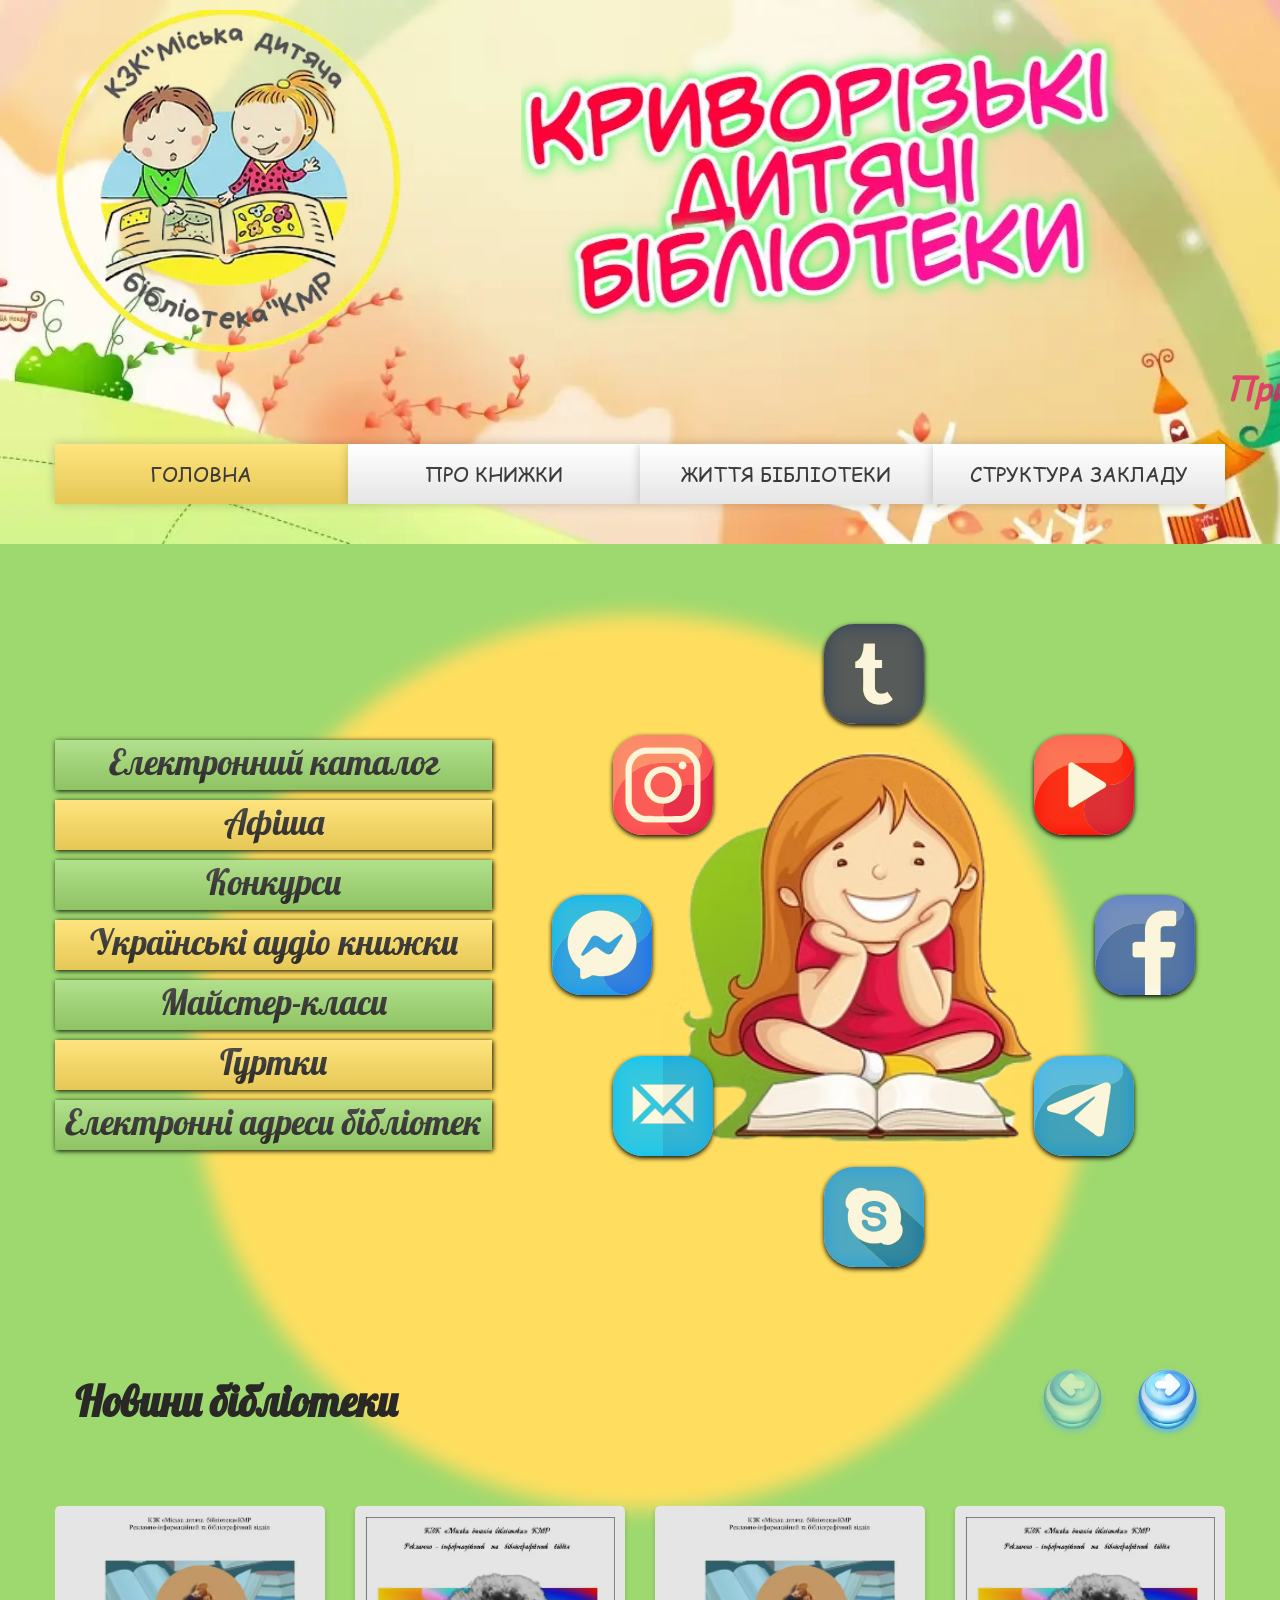
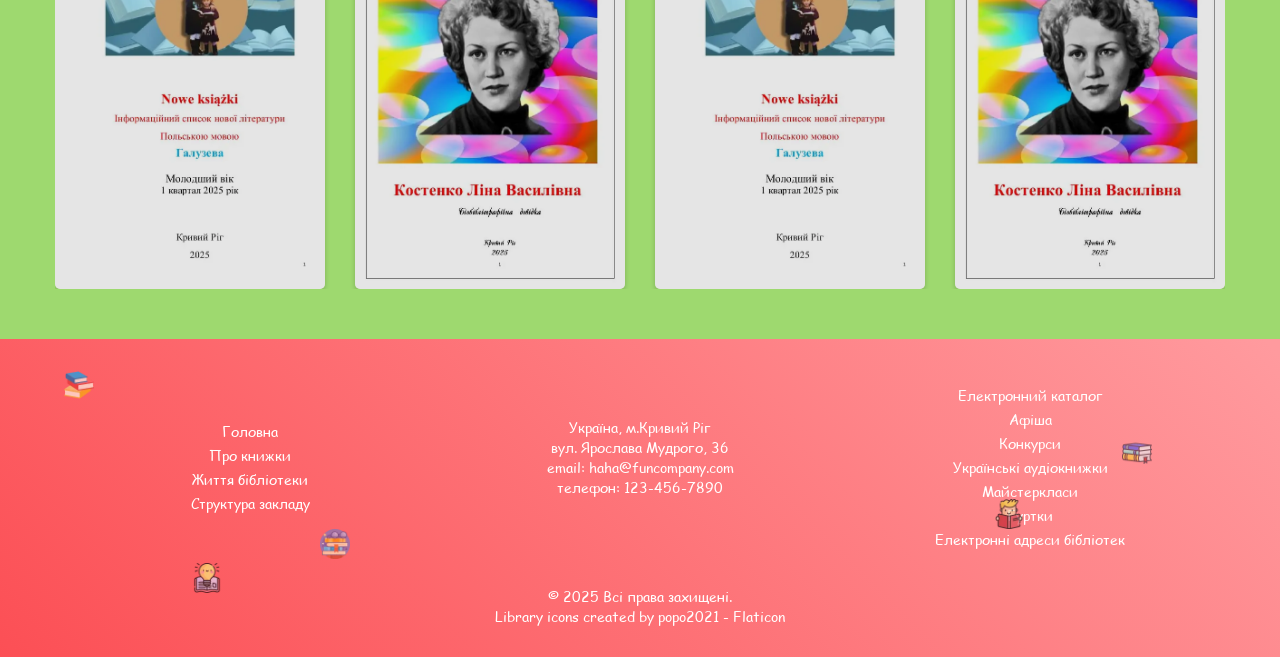
==== commit 2fa5f4d2: "header" ====
--- a/home.html
+++ b/home.html
@@ -6,7 +6,7 @@
 	<meta charset="UTF-8">
 	<meta name="format-detection" content="telephone=no">
 	<!-- <style>body{opacity: 0;}</style> -->
-	<link rel="stylesheet" href="css/style.min.css?_v=20250407154321">
+	<link rel="stylesheet" href="css/style.min.css?_v=20250407163204">
 	<link rel="shortcut icon" href="favicon.ico">
 	<!-- <meta name="robots" content="noindex, nofollow"> -->
 	<meta name="viewport" content="width=device-width, initial-scale=1.0">
@@ -218,7 +218,7 @@
 			</div>
 		</footer>
 	</div>
-	<script src="js/app.min.js?_v=20250407154321"></script>
+	<script src="js/app.min.js?_v=20250407163204"></script>
 
 </body>
 
--- a/css/style.min.css
+++ b/css/style.min.css
@@ -1 +1 @@
-@font-face{font-family:Comic Sans MS;font-display:swap;src:url("../fonts/Comic Sans MS.woff2") format("woff2");font-weight:400;font-style:normal}@font-face{font-family:Lobster;font-display:swap;src:url(../fonts/Lobster-Regular.woff2) format("woff2");font-weight:400;font-style:normal}*{padding:0;margin:0;border:0}*,*::after,*::before{box-sizing:border-box}*::after,*::before{display:inline-block}body,html{height:100%;min-width:320px}body{color:#000;line-height:1;font-family:"Comic Sans MS";font-size:.875rem;-ms-text-size-adjust:100%;-moz-text-size-adjust:100%;-webkit-text-size-adjust:100%;-webkit-font-smoothing:antialiased;-moz-osx-font-smoothing:grayscale}button,input,textarea{font-family:"Comic Sans MS";font-size:inherit;line-height:inherit;color:inherit;background-color:rgba(0,0,0,0)}input,textarea{width:100%}label{display:inline-block}button,option,select{cursor:pointer}a{display:inline-block;color:inherit;text-decoration:none}ul li{list-style:none}img{vertical-align:top}h1,h2,h3,h4,h5,h6{font-weight:inherit;font-size:inherit}.lock body{overflow:hidden;touch-action:none;-ms-scroll-chaining:none;overscroll-behavior:none}.wrapper{min-height:100%;display:flex;flex-direction:column;overflow:hidden}@supports (overflow:clip){.wrapper{overflow:clip}}.wrapper>main{flex:1 1 auto}.wrapper>*{min-width:0}[class*=__container]{max-width:75rem;margin:0 auto;padding:0 .9375rem}[class*="--gc"]{display:grid;min-width:0;grid-template-columns:.9375rem 1fr minmax(auto,73.125rem) 1fr .9375rem}[class*="--gc"]>*{min-width:0;grid-column:3/4}.menu{margin-bottom:2.5rem;position:relative;z-index:10}.menu__list{display:flex;justify-content:space-between;align-items:center}.menu__item{width:100%;position:relative;border-radius:inherit}.menu__item:active .menu__sublist,.menu__item:hover .menu__sublist{opacity:1;visibility:visible;-webkit-transform:translateY(100%);transform:translateY(100%)}.menu__link{width:100%;transition:background-color .5s;height:100%;white-space:nowrap}.menu__sublist{width:100%;position:absolute;bottom:0;left:0;transition:all .3s ease 0s;opacity:0;visibility:hidden;-webkit-transform:translateY(50%);transform:translateY(50%)}.menu__sublink{width:100%;font-size:.8em}.link-menu{text-transform:uppercase;background-color:#fff;text-align:center;line-height:1.25rem;box-shadow:0 0 .625rem rgba(0,0,0,.2);position:relative;transition:background-color .3s ease 0s,-webkit-transform .3s ease 0s;transition:transform .3s ease 0s,background-color .3s ease 0s;transition:transform .3s ease 0s,background-color .3s ease 0s,-webkit-transform .3s ease 0s}.link-menu.active{background-color:#ffde5f}.link-menu:hover{background-color:#1ee817;-webkit-transform:scale(1.03);transform:scale(1.03);border-radius:.625rem;z-index:2}.link-menu::before{content:"";position:absolute;top:0;left:0;right:0;bottom:0;background:linear-gradient(to bottom,rgba(255,255,255,.2) 0,rgba(0,0,0,.1) 100%);pointer-events:none;border-radius:inherit}.icon-menu{display:none;position:fixed;top:1.25rem;right:1.25rem}.ibg{width:100%;height:100%;-o-object-fit:cover;object-fit:cover}.ibg--top{-o-object-position:top;object-position:top}.ibg--bottom{-o-object-position:bottom;object-position:bottom}.ibg--left{-o-object-position:left;object-position:left}.ibg--right{-o-object-position:right;object-position:right}.ibg--contain{-o-object-fit:contain;object-fit:contain}body{position:relative;background-color:#9ed96f;color:#292826}h1,h2,h3,h4,h5,h6{font-family:Lobster,sans-serif;font-weight:700;margin:0}.hero{position:relative}.hero::before{content:"";position:absolute;background-color:#ffde5f;width:70%;aspect-ratio:1;left:50%;top:1.25rem;-webkit-transform:translateX(-50%);transform:translateX(-50%);border-radius:50%;z-index:-1;-webkit-filter:blur(.625rem);filter:blur(.625rem)}.hero__inner{display:flex;align-items:center;gap:1.875rem}.hero__second{position:relative;width:100%;aspect-ratio:1}.hero__second-img{position:absolute;top:50%;left:50%;width:100%;-webkit-transform:translate(-56.5%,-50%);transform:translate(-56.5%,-50%)}.menu-hero__list{display:flex;flex-direction:column;gap:.625rem}.menu-hero__item{position:relative;transition:-webkit-transform .3s ease-in-out;transition:transform .3s ease-in-out;transition:transform .3s ease-in-out,-webkit-transform .3s ease-in-out}.menu-hero__item:hover{-webkit-transform:rotate(2deg) scale(1.05);transform:rotate(2deg) scale(1.05)}.menu-hero__item:nth-of-type(odd):hover{-webkit-transform:rotate(-2deg) scale(1.05);transform:rotate(-2deg) scale(1.05)}.menu-hero__item:nth-of-type(odd) a{background-color:#9ed96f}.menu-hero__item a{position:relative;background-color:#ffde5f;transition:all .3s ease-in-out}.menu-hero__item a:hover{background-color:#c72367;color:#fff}.menu-hero__item a::before{content:"";position:absolute;top:0;left:0;right:0;bottom:0;background:linear-gradient(to bottom,rgba(255,255,255,.2) 0,rgba(0,0,0,.1) 100%);pointer-events:none;border-radius:inherit}.menu-hero__link{font-family:Lobster,"Arial Narrow",Arial,sans-serif;width:100%;box-shadow:1px 1px 5px #000;white-space:nowrap;text-align:center;padding-inline:.625rem;padding-block:.3125rem}.socials-hero{position:relative;width:100%;height:100%;border-radius:50%}.socials-hero__icon{position:absolute;top:0;left:50%;-webkit-transform:translateX(-50%);transform:translateX(-50%);overflow:hidden;aspect-ratio:1;box-shadow:0 .125rem .3125rem #000;transition:all .3s ease-in-out}.socials-hero__icon::before{content:"";position:absolute;top:0;left:0;right:0;bottom:0;background-color:#ffde5f;-webkit-filter:blur(.625rem);filter:blur(.625rem);z-index:1;opacity:.2}.socials-hero__icon img{position:absolute;left:0;top:0;width:100%;height:100%;-o-object-fit:cover;object-fit:cover}.socials-hero__icon:hover{-webkit-transform:scale(1.05) translateX(-50%);transform:scale(1.05) translateX(-50%);box-shadow:0 .125rem .3125rem #000,0 .125rem .3125rem #000,0 .125rem .3125rem #000}.socials-hero__icon:hover::before{opacity:0}.socials-hero__icon:nth-of-type(1){top:25%;left:25%;-webkit-transform:translate(-100%,-50%);transform:translate(-100%,-50%)}.socials-hero__icon:nth-of-type(1):hover{-webkit-transform:scale(1.05) translate(-100%,-50%);transform:scale(1.05) translate(-100%,-50%)}.socials-hero__icon:nth-of-type(2){top:50%;left:0;-webkit-transform:translate(0,-50%);transform:translate(0,-50%)}.socials-hero__icon:nth-of-type(2):hover{-webkit-transform:scale(1.05) translate(0,-50%);transform:scale(1.05) translate(0,-50%)}.socials-hero__icon:nth-of-type(3){top:75%;left:25%;-webkit-transform:translate(-100%,-50%);transform:translate(-100%,-50%)}.socials-hero__icon:nth-of-type(3):hover{-webkit-transform:scale(1.05) translate(-100%,-50%);transform:scale(1.05) translate(-100%,-50%)}.socials-hero__icon:nth-of-type(4){top:100%;-webkit-transform:translate(-50%,-100%);transform:translate(-50%,-100%)}.socials-hero__icon:nth-of-type(4):hover{-webkit-transform:scale(1.05) translate(-50%,-100%);transform:scale(1.05) translate(-50%,-100%)}.socials-hero__icon:nth-of-type(5){top:75%;left:75%;-webkit-transform:translate(0,-50%);transform:translate(0,-50%)}.socials-hero__icon:nth-of-type(5):hover{-webkit-transform:scale(1.05) translate(0,-50%);transform:scale(1.05) translate(0,-50%)}.socials-hero__icon:nth-of-type(6){top:50%;left:100%;-webkit-transform:translate(-100%,-50%);transform:translate(-100%,-50%)}.socials-hero__icon:nth-of-type(6):hover{-webkit-transform:scale(1.05) translate(-100%,-50%);transform:scale(1.05) translate(-100%,-50%)}.socials-hero__icon:nth-of-type(7){top:25%;left:75%;-webkit-transform:translate(0,-50%);transform:translate(0,-50%)}.socials-hero__icon:nth-of-type(7):hover{-webkit-transform:scale(1.05) translate(0,-50%);transform:scale(1.05) translate(0,-50%)}.swiper{width:100%;height:100%}.swiper-slide{position:relative;border-radius:.3125rem;overflow:hidden;box-shadow:0 2px 5px rgba(0,0,0,.2)}.swiper-slide::before{content:"";position:absolute;left:0;top:0;width:100%;height:100%;background:rgba(0,0,0,.1);transition:background .3s ease-in-out}.swiper-slide:hover::before{background:rgba(0,0,0,0)}.swiper-slide img{display:block;width:100%;height:100%;-o-object-fit:cover;object-fit:cover}.news__first{display:flex;justify-content:space-between;align-items:center;padding:1.875rem 1.25rem}.news__title{font-size:2.625rem}.news__arrows{display:flex;justify-content:flex-end;align-items:center;gap:1.25rem;aspect-ratio:170/75;min-width:30%}.main__news{margin-bottom:3.125rem}.swiper-button-next,.swiper-button-prev{position:relative;height:100%;max-height:4.6875rem;aspect-ratio:1;cursor:pointer}.swiper-button-next img,.swiper-button-prev img{position:absolute;width:100%;height:100%;-o-object-fit:cover;object-fit:cover}.swiper-button-prev{-webkit-transform:rotateY(180deg);transform:rotateY(180deg)}.swiper-button-disabled{opacity:.5;cursor:not-allowed}.header{position:relative;margin-bottom:3.125rem}.header__img{position:absolute;width:100%;height:100%;-o-object-fit:cover;object-fit:cover;z-index:-1}.header__content{padding-block:.625rem;display:flex;flex-wrap:wrap;justify-content:space-between;gap:.625rem;align-items:center;padding-bottom:1.25rem}.header__logo{width:30%}.header__name{flex-grow:1;flex-shrink:1;width:68%;display:flex;justify-content:center}.header__name-img{max-width:100%}.header__move{font-weight:700;font-style:italic;font-size:2rem;color:rgba(237,21,102,.7490196078);margin-bottom:2.5rem;-webkit-animation:marquee 15s linear infinite;animation:marquee 15s linear infinite;display:inline-block;padding-left:100%;white-space:nowrap}@-webkit-keyframes marquee{0%{-webkit-transform:translateX(0);transform:translateX(0)}100%{-webkit-transform:translateX(-100%);transform:translateX(-100%)}}@keyframes marquee{0%{-webkit-transform:translateX(0);transform:translateX(0)}100%{-webkit-transform:translateX(-100%);transform:translateX(-100%)}}.footer{background:linear-gradient(45deg,#fc4f55 0,#ff9a9e 99%,#ff9a9e 100%);color:#fff;padding:1.875rem 0;text-align:center;position:relative;overflow:hidden}.footer__content{max-width:75rem;margin:0 auto;display:flex;flex-wrap:wrap;justify-content:space-around;align-items:center}.footer__section{flex:1;min-width:15.625rem;padding:.9375rem;line-height:1.25rem}.footer__title{font-size:1.8rem;margin-bottom:.9375rem;text-shadow:.125rem .125rem .25rem rgba(0,0,0,.2);-webkit-animation:bounce 2s infinite;animation:bounce 2s infinite}.footer__links{list-style:none;padding:0}.footer__links a{color:#fff;text-decoration:none;transition:all .3s;display:inline-block;line-height:1.5rem}.footer__links a:hover{-webkit-transform:scale(1.1) rotate(5deg);transform:scale(1.1) rotate(5deg);text-shadow:0 0 .625rem rgba(255,255,255,.8)}.footer__bottom{margin-top:1.25rem;font-size:.9rem;-webkit-animation:colorChange 5s infinite;animation:colorChange 5s infinite;line-height:1.25rem}.social-icons{display:flex;justify-content:center;gap:1.25rem;margin-top:1.25rem}.social-icon{font-size:2rem;color:#fff;transition:all .3s;text-shadow:.125rem .125rem .25rem rgba(0,0,0,.2)}.social-icon:hover{-webkit-transform:translateY(-.625rem) rotate(360deg);transform:translateY(-.625rem) rotate(360deg)}.floating-emoji{position:absolute;-webkit-animation:float 5s infinite ease-in-out;animation:float 5s infinite ease-in-out;opacity:.7}.floating-emoji img{width:30px;aspect-ratio:1/1}@-webkit-keyframes bounce{0%,100%,20%,50%,80%{-webkit-transform:translateY(0);transform:translateY(0)}40%{-webkit-transform:translateY(-1.25rem);transform:translateY(-1.25rem)}60%{-webkit-transform:translateY(-.625rem);transform:translateY(-.625rem)}}@keyframes bounce{0%,100%,20%,50%,80%{-webkit-transform:translateY(0);transform:translateY(0)}40%{-webkit-transform:translateY(-1.25rem);transform:translateY(-1.25rem)}60%{-webkit-transform:translateY(-.625rem);transform:translateY(-.625rem)}}@-webkit-keyframes float{0%{-webkit-transform:translateY(0) rotate(0);transform:translateY(0) rotate(0)}50%{-webkit-transform:translateY(-1.25rem) rotate(180deg);transform:translateY(-1.25rem) rotate(180deg)}100%{-webkit-transform:translateY(0) rotate(360deg);transform:translateY(0) rotate(360deg)}}@keyframes float{0%{-webkit-transform:translateY(0) rotate(0);transform:translateY(0) rotate(0)}50%{-webkit-transform:translateY(-1.25rem) rotate(180deg);transform:translateY(-1.25rem) rotate(180deg)}100%{-webkit-transform:translateY(0) rotate(360deg);transform:translateY(0) rotate(360deg)}}@-webkit-keyframes colorChange{0%{color:#fff}25%{color:#ffecf1}50%{color:#ffe0e9}75%{color:#ffd6e2}100%{color:#fff}}@keyframes colorChange{0%{color:#fff}25%{color:#ffecf1}50%{color:#ffe0e9}75%{color:#ffd6e2}100%{color:#fff}}.emoji-1{top:10%;left:5%;-webkit-animation-delay:0s;animation-delay:0s}.emoji-2{top:30%;right:10%;-webkit-animation-delay:1s;animation-delay:1s}.emoji-3{bottom:20%;left:15%;-webkit-animation-delay:2s;animation-delay:2s}.emoji-4{bottom:40%;right:20%;-webkit-animation-delay:3s;animation-delay:3s}.emoji-5{top:60%;left:25%;-webkit-animation-delay:4s;animation-delay:4s}.swiper{overflow:hidden}.swiper-initialized{touch-action:pan-y}.swiper-wrapper{width:100%;height:100%;box-sizing:content-box;display:flex;position:relative}.swiper-vertical .swiper-wrapper{flex-direction:column}.swiper-autoheight .swiper-wrapper{align-items:flex-start}.swiper-initialized .swiper-slide{flex-shrink:0}.swiper-android .swiper-slide,.swiper-android .swiper-wrapper{-webkit-transform:translate3d(0,0,0);transform:translate3d(0,0,0)}.swiper-button-lock{display:none!important}@media (min-width:75em){.link-menu{font-size:1.25rem}.link-menu{padding-block:1.25rem}.link-menu{padding-inline:.625rem}.hero__second{padding:1.875rem}.menu-hero__link{font-size:2.1875rem}.menu-hero__link{min-height:3.125rem}.socials-hero__icon{width:6.25rem}.socials-hero__icon{border-radius:1.875rem}}@media screen and (max-width:1200px){.swiper-slide::before{background:rgba(0,0,0,0)}}@media (max-width:20em){.link-menu{font-size:.625rem}.link-menu{padding-block:.3125rem}.link-menu{padding-inline:.3125rem}.hero__second{padding:.625rem}.menu-hero__link{font-size:1.25rem}.menu-hero__link{min-height:1.875rem}.socials-hero__icon{width:3.125rem}.socials-hero__icon{border-radius:.9375rem}}@media (max-width:61.99875em){.hero__inner{flex-direction:column;gap:1.25rem}}@media (max-width:47.99875em){.menu__body{position:fixed;width:100%;left:-100%;top:0;overflow:auto;padding:3.125rem .9375rem 1.875rem .9375rem;transition:left .3s}.menu-open .menu__body{left:0}.menu-open .menu__body::before{left:0}.menu__list{flex-direction:column;justify-content:center;align-items:center}.menu__sublist{position:relative;visibility:visible;opacity:1;-webkit-transform:translate(0,0);transform:translate(0,0)}.menu__sublist .menu__subitem{text-align:right}.link-menu{box-shadow:none}.icon-menu{display:block;width:1.875rem;height:1.125rem;z-index:5}.icon-menu span,.icon-menu::after,.icon-menu::before{content:"";transition:all .3s ease 0s;right:0;position:absolute;width:100%;height:.125rem;background-color:#ed1566}.icon-menu::before{top:0}.icon-menu::after{bottom:0}.icon-menu span{top:calc(50% - .0625rem)}.menu-open .icon-menu span{width:0}.menu-open .icon-menu::before{top:calc(50% - .0625rem);-webkit-transform:rotate(-45deg);transform:rotate(-45deg)}.menu-open .icon-menu::after{bottom:calc(50% - .0625rem);-webkit-transform:rotate(45deg);transform:rotate(45deg)}}@media (max-width:47.99875em)and (any-hover:none){.icon-menu{cursor:default}}@media (min-width:20em)and (max-width:75em){.link-menu{font-size:clamp(.625rem ,.3977272727rem + 1.1363636364vw ,1.25rem)}.link-menu{padding-block:clamp(.3125rem ,-.0284090909rem + 1.7045454545vw ,1.25rem)}.link-menu{padding-inline:clamp(.3125rem ,.1988636364rem + .5681818182vw ,.625rem)}.hero__second{padding:clamp(.625rem ,.1704545455rem + 2.2727272727vw ,1.875rem)}.menu-hero__link{font-size:clamp(1.25rem ,.9090909091rem + 1.7045454545vw ,2.1875rem)}.menu-hero__link{min-height:clamp(1.875rem ,1.4204545455rem + 2.2727272727vw ,3.125rem)}.socials-hero__icon{width:clamp(3.125rem ,1.9886363636rem + 5.6818181818vw ,6.25rem)}.socials-hero__icon{border-radius:clamp(.9375rem ,.5965909091rem + 1.7045454545vw ,1.875rem)}}+@font-face{font-family:Comic Sans MS;font-display:swap;src:url("../fonts/Comic Sans MS.woff2") format("woff2");font-weight:400;font-style:normal}@font-face{font-family:Lobster;font-display:swap;src:url(../fonts/Lobster-Regular.woff2) format("woff2");font-weight:400;font-style:normal}*{padding:0;margin:0;border:0}*,*::after,*::before{box-sizing:border-box}*::after,*::before{display:inline-block}body,html{height:100%;min-width:320px}body{color:#000;line-height:1;font-family:"Comic Sans MS";font-size:.875rem;-ms-text-size-adjust:100%;-moz-text-size-adjust:100%;-webkit-text-size-adjust:100%;-webkit-font-smoothing:antialiased;-moz-osx-font-smoothing:grayscale}button,input,textarea{font-family:"Comic Sans MS";font-size:inherit;line-height:inherit;color:inherit;background-color:rgba(0,0,0,0)}input,textarea{width:100%}label{display:inline-block}button,option,select{cursor:pointer}a{display:inline-block;color:inherit;text-decoration:none}ul li{list-style:none}img{vertical-align:top}h1,h2,h3,h4,h5,h6{font-weight:inherit;font-size:inherit}.lock body{overflow:hidden;touch-action:none;-ms-scroll-chaining:none;overscroll-behavior:none}.wrapper{min-height:100%;display:flex;flex-direction:column;overflow:hidden}@supports (overflow:clip){.wrapper{overflow:clip}}.wrapper>main{flex:1 1 auto}.wrapper>*{min-width:0}[class*=__container]{max-width:75rem;margin:0 auto;padding:0 .9375rem}[class*="--gc"]{display:grid;min-width:0;grid-template-columns:.9375rem 1fr minmax(auto,73.125rem) 1fr .9375rem}[class*="--gc"]>*{min-width:0;grid-column:3/4}.menu{margin-bottom:2.5rem;position:relative;z-index:10}.menu__list{display:flex;justify-content:space-between;align-items:center}.menu__item{width:100%;position:relative;border-radius:inherit}.menu__item:active .menu__sublist,.menu__item:hover .menu__sublist{opacity:1;visibility:visible;-webkit-transform:translateY(-100%);transform:translateY(-100%)}.menu__link{width:100%;transition:background-color .5s;height:100%;white-space:nowrap}.menu__sublist{width:100%;position:absolute;top:0;left:0;transition:all .3s ease 0s;opacity:0;visibility:hidden;-webkit-transform:translateY(-50%);transform:translateY(-50%)}.menu__sublink{width:100%;font-size:.8em}.link-menu{text-transform:uppercase;background-color:#fff;text-align:center;line-height:1.25rem;box-shadow:0 0 .625rem rgba(0,0,0,.2);position:relative;transition:background-color .3s ease 0s,-webkit-transform .3s ease 0s;transition:transform .3s ease 0s,background-color .3s ease 0s;transition:transform .3s ease 0s,background-color .3s ease 0s,-webkit-transform .3s ease 0s}.link-menu.active{background-color:#ffde5f}.link-menu:hover{background-color:#1ee817;-webkit-transform:scale(1.03);transform:scale(1.03);border-radius:.625rem;z-index:2}.link-menu::before{content:"";position:absolute;top:0;left:0;right:0;bottom:0;background:linear-gradient(to bottom,rgba(255,255,255,.2) 0,rgba(0,0,0,.1) 100%);pointer-events:none;border-radius:inherit}.icon-menu{display:none;position:fixed;top:1.25rem;right:1.25rem}.ibg{width:100%;height:100%;-o-object-fit:cover;object-fit:cover}.ibg--top{-o-object-position:top;object-position:top}.ibg--bottom{-o-object-position:bottom;object-position:bottom}.ibg--left{-o-object-position:left;object-position:left}.ibg--right{-o-object-position:right;object-position:right}.ibg--contain{-o-object-fit:contain;object-fit:contain}body{position:relative;background-color:#9ed96f;color:#292826}h1,h2,h3,h4,h5,h6{font-family:Lobster,sans-serif;font-weight:700;margin:0}.hero{position:relative}.hero::before{content:"";position:absolute;background-color:#ffde5f;width:70%;aspect-ratio:1;left:50%;top:1.25rem;-webkit-transform:translateX(-50%);transform:translateX(-50%);border-radius:50%;z-index:-1;-webkit-filter:blur(.625rem);filter:blur(.625rem)}.hero__inner{display:flex;align-items:center;gap:1.875rem}.hero__second{position:relative;width:100%;aspect-ratio:1}.hero__second-img{position:absolute;top:50%;left:50%;width:100%;-webkit-transform:translate(-56.5%,-50%);transform:translate(-56.5%,-50%)}.menu-hero__list{display:flex;flex-direction:column;gap:.625rem}.menu-hero__item{position:relative;transition:-webkit-transform .3s ease-in-out;transition:transform .3s ease-in-out;transition:transform .3s ease-in-out,-webkit-transform .3s ease-in-out}.menu-hero__item:hover{-webkit-transform:rotate(2deg) scale(1.05);transform:rotate(2deg) scale(1.05)}.menu-hero__item:nth-of-type(odd):hover{-webkit-transform:rotate(-2deg) scale(1.05);transform:rotate(-2deg) scale(1.05)}.menu-hero__item:nth-of-type(odd) a{background-color:#9ed96f}.menu-hero__item a{position:relative;background-color:#ffde5f;transition:all .3s ease-in-out}.menu-hero__item a:hover{background-color:#c72367;color:#fff}.menu-hero__item a::before{content:"";position:absolute;top:0;left:0;right:0;bottom:0;background:linear-gradient(to bottom,rgba(255,255,255,.2) 0,rgba(0,0,0,.1) 100%);pointer-events:none;border-radius:inherit}.menu-hero__link{font-family:Lobster,"Arial Narrow",Arial,sans-serif;width:100%;box-shadow:1px 1px 5px #000;white-space:nowrap;text-align:center;padding-inline:.625rem;padding-block:.3125rem}.socials-hero{position:relative;width:100%;height:100%;border-radius:50%}.socials-hero__icon{position:absolute;top:0;left:50%;-webkit-transform:translateX(-50%);transform:translateX(-50%);overflow:hidden;aspect-ratio:1;box-shadow:0 .125rem .3125rem #000;transition:all .3s ease-in-out}.socials-hero__icon::before{content:"";position:absolute;top:0;left:0;right:0;bottom:0;background-color:#ffde5f;-webkit-filter:blur(.625rem);filter:blur(.625rem);z-index:1;opacity:.2}.socials-hero__icon img{position:absolute;left:0;top:0;width:100%;height:100%;-o-object-fit:cover;object-fit:cover}.socials-hero__icon:hover{-webkit-transform:scale(1.05) translateX(-50%);transform:scale(1.05) translateX(-50%);box-shadow:0 .125rem .3125rem #000,0 .125rem .3125rem #000,0 .125rem .3125rem #000}.socials-hero__icon:hover::before{opacity:0}.socials-hero__icon:nth-of-type(1){top:25%;left:25%;-webkit-transform:translate(-100%,-50%);transform:translate(-100%,-50%)}.socials-hero__icon:nth-of-type(1):hover{-webkit-transform:scale(1.05) translate(-100%,-50%);transform:scale(1.05) translate(-100%,-50%)}.socials-hero__icon:nth-of-type(2){top:50%;left:0;-webkit-transform:translate(0,-50%);transform:translate(0,-50%)}.socials-hero__icon:nth-of-type(2):hover{-webkit-transform:scale(1.05) translate(0,-50%);transform:scale(1.05) translate(0,-50%)}.socials-hero__icon:nth-of-type(3){top:75%;left:25%;-webkit-transform:translate(-100%,-50%);transform:translate(-100%,-50%)}.socials-hero__icon:nth-of-type(3):hover{-webkit-transform:scale(1.05) translate(-100%,-50%);transform:scale(1.05) translate(-100%,-50%)}.socials-hero__icon:nth-of-type(4){top:100%;-webkit-transform:translate(-50%,-100%);transform:translate(-50%,-100%)}.socials-hero__icon:nth-of-type(4):hover{-webkit-transform:scale(1.05) translate(-50%,-100%);transform:scale(1.05) translate(-50%,-100%)}.socials-hero__icon:nth-of-type(5){top:75%;left:75%;-webkit-transform:translate(0,-50%);transform:translate(0,-50%)}.socials-hero__icon:nth-of-type(5):hover{-webkit-transform:scale(1.05) translate(0,-50%);transform:scale(1.05) translate(0,-50%)}.socials-hero__icon:nth-of-type(6){top:50%;left:100%;-webkit-transform:translate(-100%,-50%);transform:translate(-100%,-50%)}.socials-hero__icon:nth-of-type(6):hover{-webkit-transform:scale(1.05) translate(-100%,-50%);transform:scale(1.05) translate(-100%,-50%)}.socials-hero__icon:nth-of-type(7){top:25%;left:75%;-webkit-transform:translate(0,-50%);transform:translate(0,-50%)}.socials-hero__icon:nth-of-type(7):hover{-webkit-transform:scale(1.05) translate(0,-50%);transform:scale(1.05) translate(0,-50%)}.swiper{width:100%;height:100%}.swiper-slide{position:relative;border-radius:.3125rem;overflow:hidden;box-shadow:0 2px 5px rgba(0,0,0,.2)}.swiper-slide::before{content:"";position:absolute;left:0;top:0;width:100%;height:100%;background:rgba(0,0,0,.1);transition:background .3s ease-in-out}.swiper-slide:hover::before{background:rgba(0,0,0,0)}.swiper-slide img{display:block;width:100%;height:100%;-o-object-fit:cover;object-fit:cover}.news__first{display:flex;justify-content:space-between;align-items:center;padding:1.875rem 1.25rem}.news__title{font-size:2.625rem}.news__arrows{display:flex;justify-content:flex-end;align-items:center;gap:1.25rem;aspect-ratio:170/75;min-width:30%}.main__news{margin-bottom:3.125rem}.swiper-button-next,.swiper-button-prev{position:relative;height:100%;max-height:4.6875rem;aspect-ratio:1;cursor:pointer}.swiper-button-next img,.swiper-button-prev img{position:absolute;width:100%;height:100%;-o-object-fit:cover;object-fit:cover}.swiper-button-prev{-webkit-transform:rotateY(180deg);transform:rotateY(180deg)}.swiper-button-disabled{opacity:.5;cursor:not-allowed}.header{position:relative;margin-bottom:3.125rem}.header__img{position:absolute;width:100%;height:100%;-o-object-fit:cover;object-fit:cover;z-index:-1}.header__content{padding-block:.625rem;display:flex;flex-wrap:wrap;justify-content:space-between;gap:.625rem;align-items:center;padding-bottom:1.25rem}.header__logo{width:30%}.header__name{flex-grow:1;flex-shrink:1;width:68%;display:flex;justify-content:center}.header__name-img{max-width:100%}.header__move{font-weight:700;font-style:italic;font-size:2rem;color:rgba(237,21,102,.7490196078);margin-bottom:2.5rem;-webkit-animation:marquee 15s linear infinite;animation:marquee 15s linear infinite;display:inline-block;padding-left:100%;white-space:nowrap}@-webkit-keyframes marquee{0%{-webkit-transform:translateX(0);transform:translateX(0)}100%{-webkit-transform:translateX(-100%);transform:translateX(-100%)}}@keyframes marquee{0%{-webkit-transform:translateX(0);transform:translateX(0)}100%{-webkit-transform:translateX(-100%);transform:translateX(-100%)}}.footer{background:linear-gradient(45deg,#fc4f55 0,#ff9a9e 99%,#ff9a9e 100%);color:#fff;padding:1.875rem 0;text-align:center;position:relative;overflow:hidden}.footer__content{max-width:75rem;margin:0 auto;display:flex;flex-wrap:wrap;justify-content:space-around;align-items:center}.footer__section{flex:1;min-width:15.625rem;padding:.9375rem;line-height:1.25rem}.footer__title{font-size:1.8rem;margin-bottom:.9375rem;text-shadow:.125rem .125rem .25rem rgba(0,0,0,.2);-webkit-animation:bounce 2s infinite;animation:bounce 2s infinite}.footer__links{list-style:none;padding:0}.footer__links a{color:#fff;text-decoration:none;transition:all .3s;display:inline-block;line-height:1.5rem}.footer__links a:hover{-webkit-transform:scale(1.1) rotate(5deg);transform:scale(1.1) rotate(5deg);text-shadow:0 0 .625rem rgba(255,255,255,.8)}.footer__bottom{margin-top:1.25rem;font-size:.9rem;-webkit-animation:colorChange 5s infinite;animation:colorChange 5s infinite;line-height:1.25rem}.social-icons{display:flex;justify-content:center;gap:1.25rem;margin-top:1.25rem}.social-icon{font-size:2rem;color:#fff;transition:all .3s;text-shadow:.125rem .125rem .25rem rgba(0,0,0,.2)}.social-icon:hover{-webkit-transform:translateY(-.625rem) rotate(360deg);transform:translateY(-.625rem) rotate(360deg)}.floating-emoji{position:absolute;-webkit-animation:float 5s infinite ease-in-out;animation:float 5s infinite ease-in-out;opacity:.7}.floating-emoji img{width:30px;aspect-ratio:1/1}@-webkit-keyframes bounce{0%,100%,20%,50%,80%{-webkit-transform:translateY(0);transform:translateY(0)}40%{-webkit-transform:translateY(-1.25rem);transform:translateY(-1.25rem)}60%{-webkit-transform:translateY(-.625rem);transform:translateY(-.625rem)}}@keyframes bounce{0%,100%,20%,50%,80%{-webkit-transform:translateY(0);transform:translateY(0)}40%{-webkit-transform:translateY(-1.25rem);transform:translateY(-1.25rem)}60%{-webkit-transform:translateY(-.625rem);transform:translateY(-.625rem)}}@-webkit-keyframes float{0%{-webkit-transform:translateY(0) rotate(0);transform:translateY(0) rotate(0)}50%{-webkit-transform:translateY(-1.25rem) rotate(180deg);transform:translateY(-1.25rem) rotate(180deg)}100%{-webkit-transform:translateY(0) rotate(360deg);transform:translateY(0) rotate(360deg)}}@keyframes float{0%{-webkit-transform:translateY(0) rotate(0);transform:translateY(0) rotate(0)}50%{-webkit-transform:translateY(-1.25rem) rotate(180deg);transform:translateY(-1.25rem) rotate(180deg)}100%{-webkit-transform:translateY(0) rotate(360deg);transform:translateY(0) rotate(360deg)}}@-webkit-keyframes colorChange{0%{color:#fff}25%{color:#ffecf1}50%{color:#ffe0e9}75%{color:#ffd6e2}100%{color:#fff}}@keyframes colorChange{0%{color:#fff}25%{color:#ffecf1}50%{color:#ffe0e9}75%{color:#ffd6e2}100%{color:#fff}}.emoji-1{top:10%;left:5%;-webkit-animation-delay:0s;animation-delay:0s}.emoji-2{top:30%;right:10%;-webkit-animation-delay:1s;animation-delay:1s}.emoji-3{bottom:20%;left:15%;-webkit-animation-delay:2s;animation-delay:2s}.emoji-4{bottom:40%;right:20%;-webkit-animation-delay:3s;animation-delay:3s}.emoji-5{top:60%;left:25%;-webkit-animation-delay:4s;animation-delay:4s}.swiper{overflow:hidden}.swiper-initialized{touch-action:pan-y}.swiper-wrapper{width:100%;height:100%;box-sizing:content-box;display:flex;position:relative}.swiper-vertical .swiper-wrapper{flex-direction:column}.swiper-autoheight .swiper-wrapper{align-items:flex-start}.swiper-initialized .swiper-slide{flex-shrink:0}.swiper-android .swiper-slide,.swiper-android .swiper-wrapper{-webkit-transform:translate3d(0,0,0);transform:translate3d(0,0,0)}.swiper-button-lock{display:none!important}@media (min-width:75em){.link-menu{font-size:1.25rem}.link-menu{padding-block:1.25rem}.link-menu{padding-inline:.625rem}.hero__second{padding:1.875rem}.menu-hero__link{font-size:2.1875rem}.menu-hero__link{min-height:3.125rem}.socials-hero__icon{width:6.25rem}.socials-hero__icon{border-radius:1.875rem}}@media screen and (max-width:1200px){.swiper-slide::before{background:rgba(0,0,0,0)}}@media (max-width:20em){.link-menu{font-size:.625rem}.link-menu{padding-block:.3125rem}.link-menu{padding-inline:.3125rem}.hero__second{padding:.625rem}.menu-hero__link{font-size:1.25rem}.menu-hero__link{min-height:1.875rem}.socials-hero__icon{width:3.125rem}.socials-hero__icon{border-radius:.9375rem}}@media (max-width:61.99875em){.hero__inner{flex-direction:column;gap:1.25rem}}@media (max-width:47.99875em){.menu__body{position:fixed;width:100%;left:-100%;top:0;overflow:auto;padding:3.125rem .9375rem 1.875rem .9375rem;transition:left .3s}.menu-open .menu__body{left:0}.menu-open .menu__body::before{left:0}.menu__list{flex-direction:column;justify-content:center;align-items:center}.menu__item:active .menu__sublist,.menu__item:hover .menu__sublist{-webkit-transform:translateY(0);transform:translateY(0)}.menu__sublist{position:relative;visibility:visible;opacity:1;-webkit-transform:translate(0,0);transform:translate(0,0)}.menu__sublist .menu__subitem{text-align:right}.link-menu{box-shadow:none}.icon-menu{display:block;width:1.875rem;height:1.125rem;z-index:5}.icon-menu span,.icon-menu::after,.icon-menu::before{content:"";transition:all .3s ease 0s;right:0;position:absolute;width:100%;height:.125rem;background-color:#ed1566}.icon-menu::before{top:0}.icon-menu::after{bottom:0}.icon-menu span{top:calc(50% - .0625rem)}.menu-open .icon-menu span{width:0}.menu-open .icon-menu::before{top:calc(50% - .0625rem);-webkit-transform:rotate(-45deg);transform:rotate(-45deg)}.menu-open .icon-menu::after{bottom:calc(50% - .0625rem);-webkit-transform:rotate(45deg);transform:rotate(45deg)}}@media (max-width:47.99875em)and (any-hover:none){.icon-menu{cursor:default}}@media (min-width:20em)and (max-width:75em){.link-menu{font-size:clamp(.625rem ,.3977272727rem + 1.1363636364vw ,1.25rem)}.link-menu{padding-block:clamp(.3125rem ,-.0284090909rem + 1.7045454545vw ,1.25rem)}.link-menu{padding-inline:clamp(.3125rem ,.1988636364rem + .5681818182vw ,.625rem)}.hero__second{padding:clamp(.625rem ,.1704545455rem + 2.2727272727vw ,1.875rem)}.menu-hero__link{font-size:clamp(1.25rem ,.9090909091rem + 1.7045454545vw ,2.1875rem)}.menu-hero__link{min-height:clamp(1.875rem ,1.4204545455rem + 2.2727272727vw ,3.125rem)}.socials-hero__icon{width:clamp(3.125rem ,1.9886363636rem + 5.6818181818vw ,6.25rem)}.socials-hero__icon{border-radius:clamp(.9375rem ,.5965909091rem + 1.7045454545vw ,1.875rem)}}
